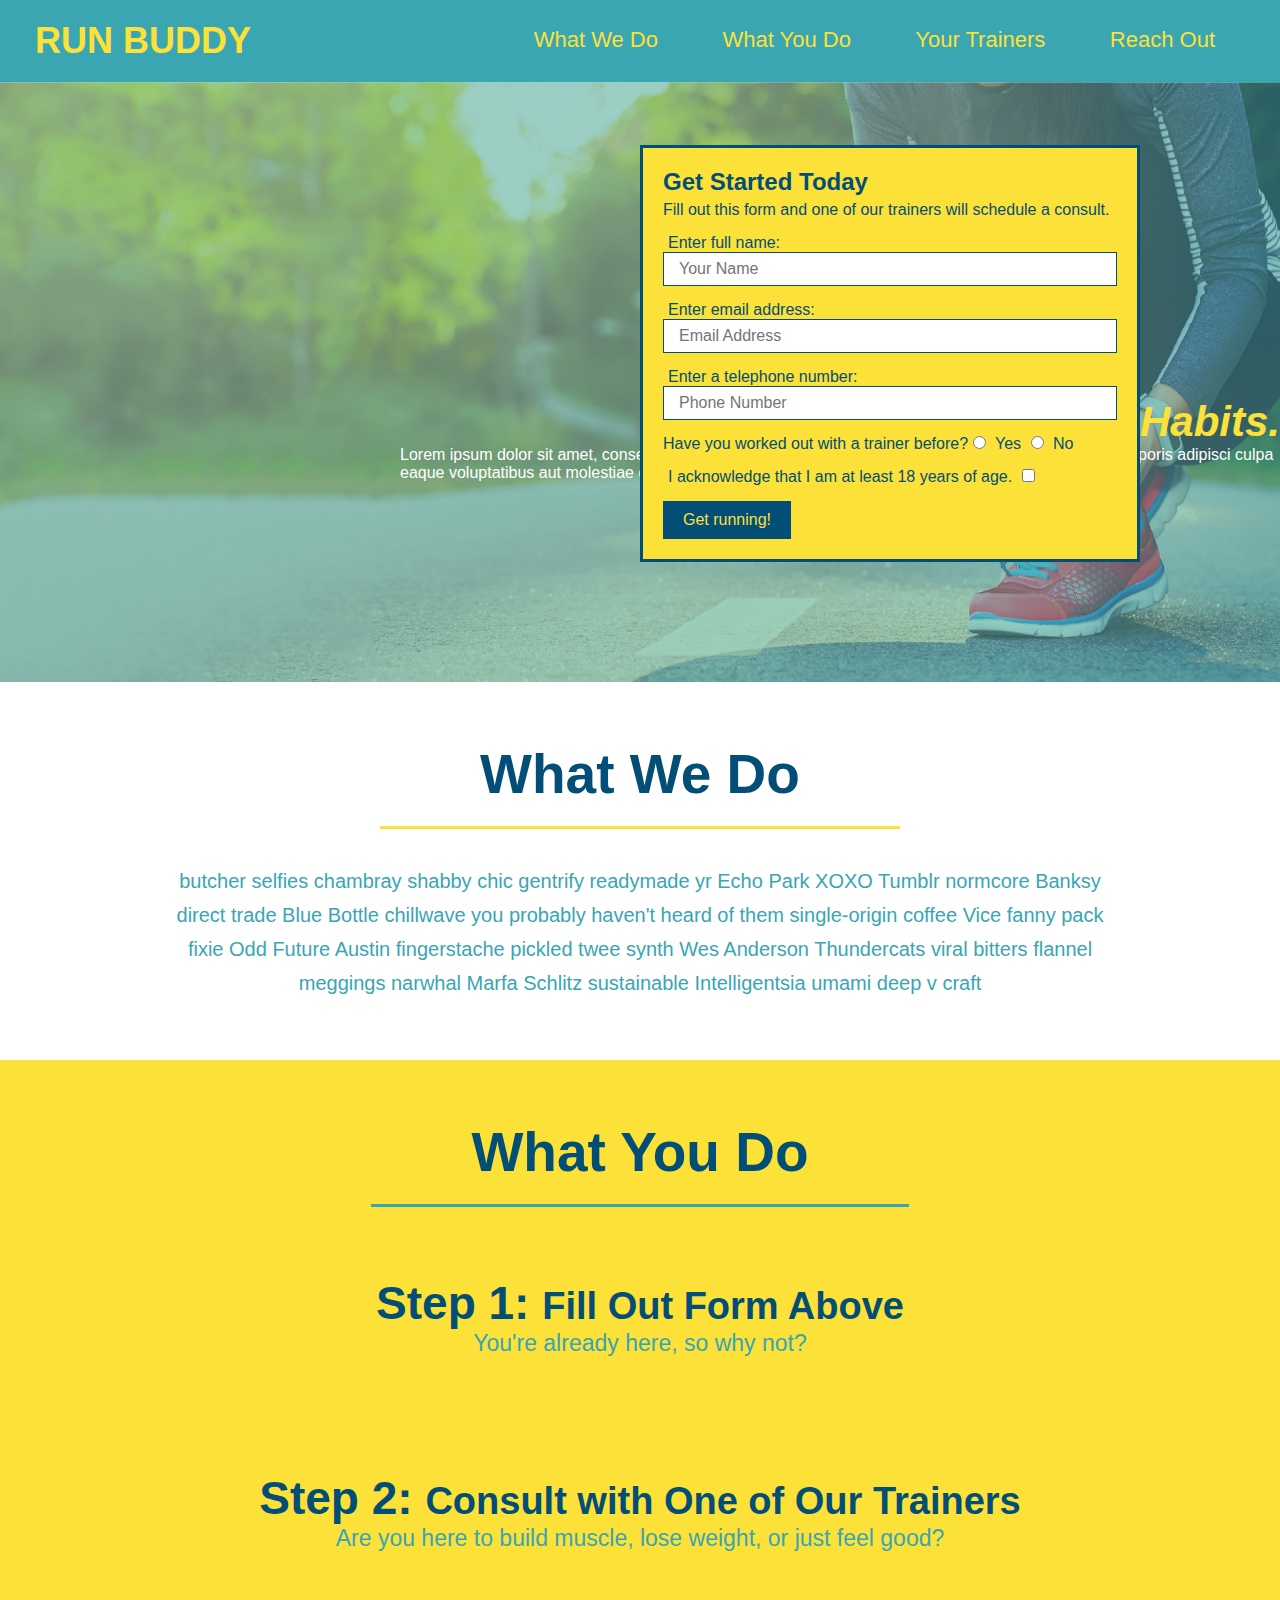
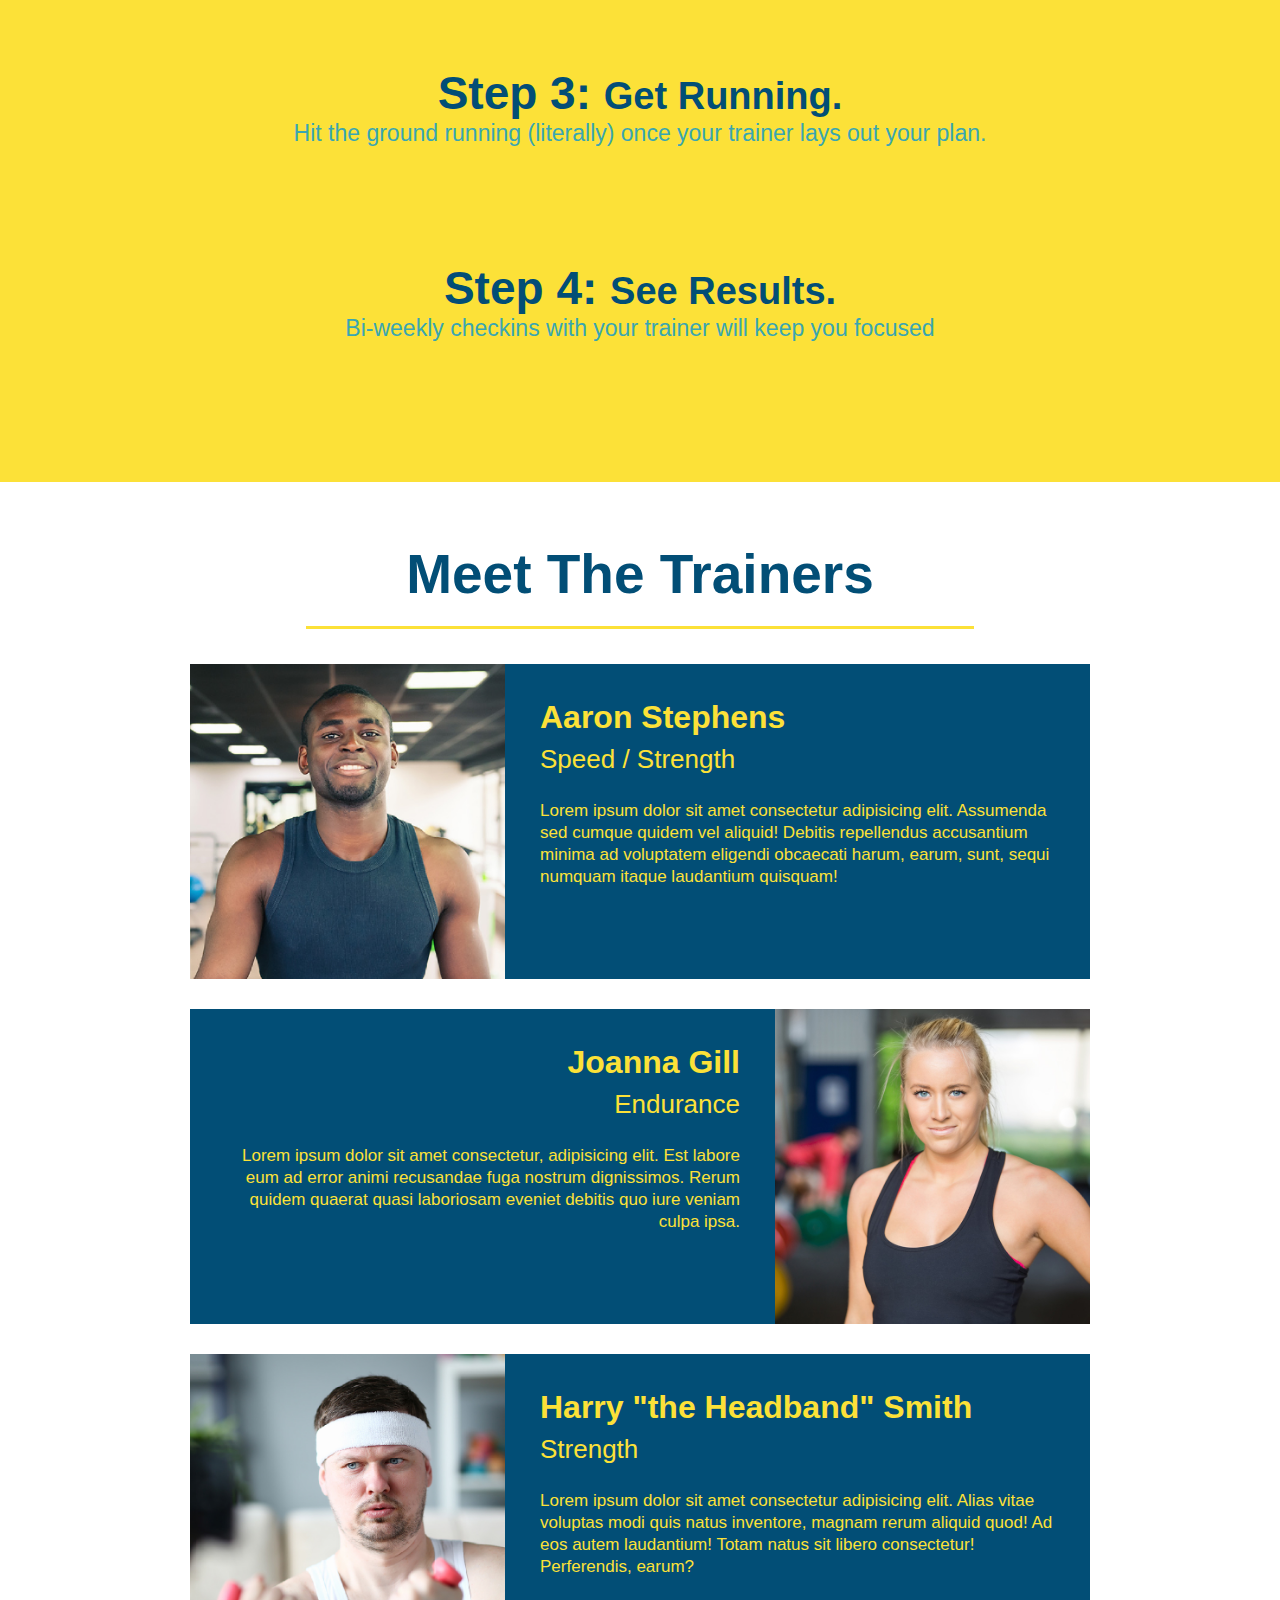
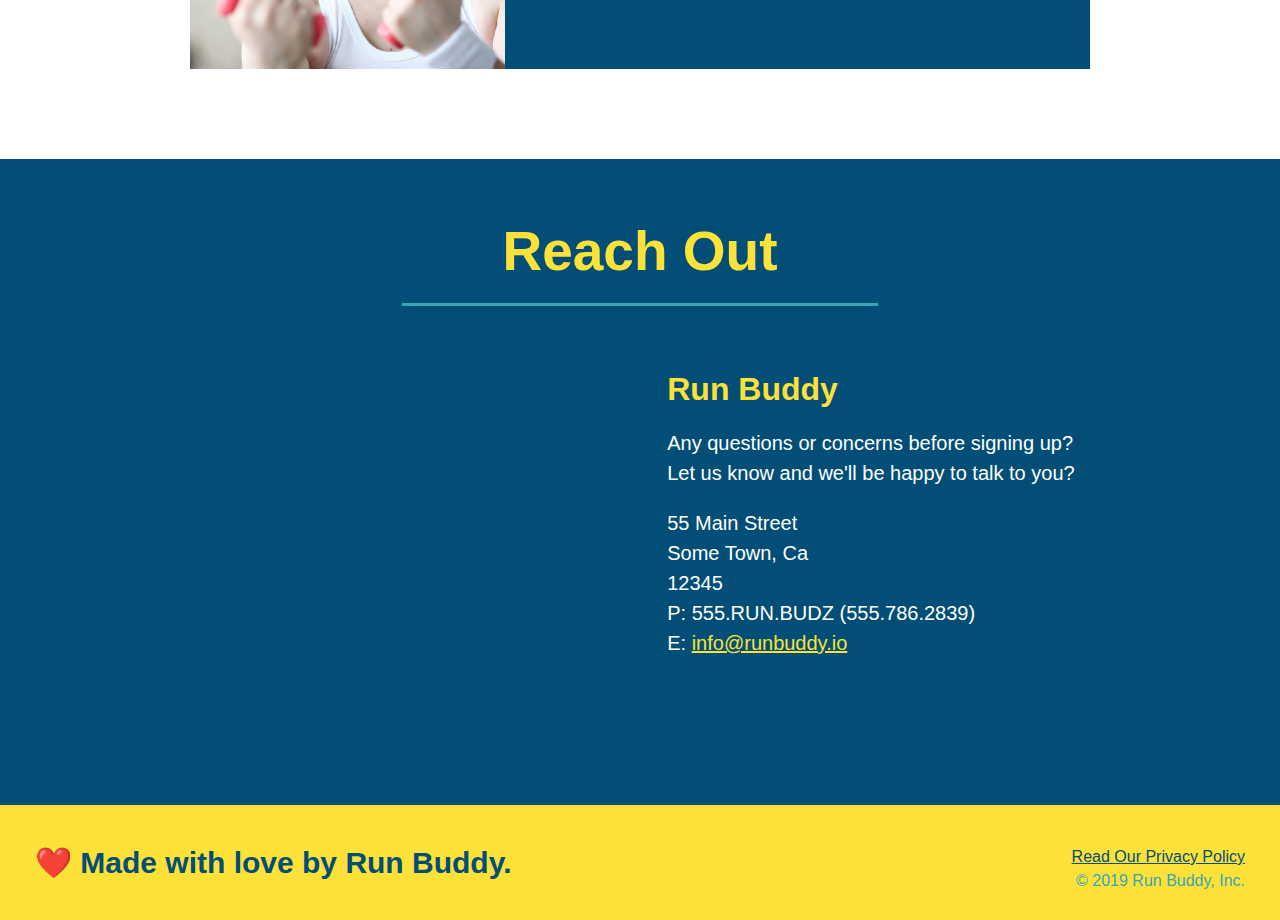
==== index.html @ 777eb590 "add content to hero, replace impage" ====
<!DOCTYPE html>
<html lang="en">
    <head>
        <meta charset="UTF-8" />
        <title>Run Buddy</title>
        <link rel="stylesheet" href="./assets/css/style.css" />
    </head>
    <body>
        <!-- -->
        <!-- navigation -->
        <header>
            <h1>
                <a href="/">
                    RUN BUDDY
                </a>
            </h1>
        

            <!-- Navigation menu? -->
            <nav>
                <!-- Unordered list element -->
                <ul>
                    <!--List item element -->
                    <li>
                        <!-- Anchor element -->
                        <a href="#what-we-do">What We Do</a>
                    </li>
                    <li>
                        <a href="#what-you-do">What You Do</a>
                    </li>
                    <li>
                        <a href="#your-trainers">Your Trainers</a>
                    </li>
                    <li>
                        <a href="#reach-out">Reach Out</a>
                    </li>
                </ul>
            </nav>
        </header>    
        
        <!-- jumbotron -->
        <section class="hero">
            <div class="hero-text">
                <h1>Start Building Habits.</h1>
                <p>Lorem ipsum dolor sit amet, consectetur adipisicing elit. 
                    Maiores ducimus eius atque repellat corrupti corporis adipisci culpa eaque 
                    voluptatibus aut molestiae quae reiciendis, eum tempore magni impedit eligendi dicta maxime?
                </p>
            </div>
            <div class="hero-form">
                <h3>Get Started Today</h3>
                <p>Fill out this form and one of our trainers will schedule a consult.</p>
            
                <!-- Sign up form -->
                <form>
                    <label for="name">Enter full name:</label>
                    <input type="text" placeholder="Your Name" name="name" id="name" class= "form-input">

                    <label for="email">Enter email address:</label>
                    <input type="email" placeholder="Email Address" name="email" id="email" class= "form-input">

                    <label for="phone">Enter a telephone number:</label>
                    <input type="tel" placeholder="Phone Number" name="phone" id="phone" class= "form-input">

                    <p>
                        Have you worked out with a trainer before?
                    
                        <input type="radio" name="trainer-confirm" id="trainer-yes">
                        <label for="trainer-yes">Yes</label>

                        <input type="radio" name="trainer-confirm" id="trainer-no">
                        <label for="trainer-no">No</label>

                    </p>

                
                    <p>
                        <label for="checkbox">
                            I acknowledge that I am at least 18 years of age.
                        </label>
                        <input type="checkbox" name="age-confirm" id="checkbox" />
                    
                    </p>
                
                    <button type="submit">
                        Get running!
                    </button>

                </form>
            </div>
        </section>

        <!-- What We do section -->
        <section id="what-we-do" class="intro">
            <h2 class="section-title primary-border">What We Do</h2>
            <p>
                butcher selfies chambray shabby chic gentrify readymade yr Echo Park XOXO Tumblr normcore Banksy direct trade Blue Bottle chillwave you probably haven't heard of them single-origin coffee Vice fanny pack fixie Odd Future Austin fingerstache pickled twee synth Wes Anderson Thundercats viral bitters flannel meggings narwhal Marfa Schlitz sustainable Intelligentsia umami deep v craft
            </p>
        </section>
        
        <!-- What You do section -->
        <section id="what-you-do" class="steps">
            <h2 class="section-title secondary-border">What You Do</h2>

            <div>
                <!--inserting the icon-->
                <img src="./assets/images/step-1.svg" alt="" />
                <h3>Step 1: <span>Fill Out Form Above</span></h3>
                <p>You're already here, so why not?</p>
            </div>

            <div>
                <!--inserting the icon-->
                <img src="./assets/images/step-2.svg" alt="" />
                <h3>Step 2: <span>Consult with One of Our Trainers</span></h3>
                <p>Are you here to build muscle, lose weight, or just feel good?</p>
            </div>

            <div>
                <img src="./assets/images/step-3.svg" alt="" />
                <h3>Step 3: <span>Get Running.</span></h3>
                <p>Hit the ground running (literally) once your trainer lays out your plan.</p>
            </div>

            <div>
                <img src="./assets/images/step-4.svg" alt="" />
                <h3>Step 4: <span>See Results.</span></h3>
                <p>Bi-weekly checkins with your trainer will keep you focused</p>
            </div>

        </section> 
        
        <!-- Meet the Trainers section -->
        <section id="your-trainers" class="trainers">
            <h2 class="section-title primary-border">
                Meet The Trainers 
            </h2>
            
            <!-- 1st trainer section-->
            <article class="trainer">
                <img src="./assets/images/trainer-1.jpg" alt="Aaron Stephens in his workout clothes, ready to pump iron" />
                <div class="trainer-bio text-left">
                    <h3>Aaron Stephens</h3>
                    <h4>Speed / Strength</h4>
                    <p>
                        Lorem ipsum dolor sit amet consectetur adipisicing elit. Assumenda sed cumque quidem vel aliquid! Debitis repellendus accusantium minima ad voluptatem eligendi obcaecati harum, earum, sunt, sequi numquam itaque laudantium quisquam!
                    </p>
                </div>
            </article>

            <!-- 2nd trainer section-->
            <article class="trainer">
                <div class="trainer-bio text-right">
                    <h3>Joanna Gill</h3>
                    <h4>Endurance</h4>
                    <p>
                        Lorem ipsum dolor sit amet consectetur, adipisicing elit. Est labore eum ad error animi recusandae fuga nostrum dignissimos. Rerum quidem quaerat quasi laboriosam eveniet debitis quo iure veniam culpa ipsa.
                    </p>
                </div>
                <img src="./assets/images/trainer-2.jpg" alt="Joanna Gill cooling off after a workout" />
            </article>

            <!--3rd trainer section-->
            <article class="trainer">
                <img src="./assets/images/trainer-3.jpg" alt="Harry Smith wearing a headband and lifting comically small pink weights" />
                <div class="trainer-bio text-left">
                    <h3>Harry "the Headband" Smith</h3>
                    <h4>Strength</h4>
                    <p>
                        Lorem ipsum dolor sit amet consectetur adipisicing elit. Alias vitae voluptas modi quis natus inventore, magnam rerum aliquid quod! Ad eos autem laudantium! Totam natus sit libero consectetur! Perferendis, earum?
                    </p>
                </div>
            </article>
        </section> 
        
        <!-- Reach out section -->
        <section id="reach-out" class="contact">
            <h2 class="section-title secondary-border">Reach Out</h2>
            <div class="contact-info">
                <iframe src="https://www.google.com/maps/embed?pb=!1m18!1m12!1m3!1d3231.707920602066!2d-79.05121030077198!3d35.9051685424388!2m3!1f0!2f0!3f0!3m2!1i1024!2i768!4f13.1!3m3!1m2!1s0x89acc2d2cb17aaeb%3A0xb33bf0976497e0e0!2sUniversity%20of%20North%20Carolina%20at%20Chapel%20Hill!5e0!3m2!1sen!2sus!4v1633544184344!5m2!1sen!2sus" 
                style="border:0;" 
                allowfullscreen="" 
                loading="lazy">
                </iframe>
                <div>
                    <h3>Run Buddy</h3>
                    <p>
                        Any questions or concerns before signing up?
                        <br />
                        Let us know and we'll be happy to talk to you?
                    </p>
                    <address>
                        55 Main Street <br />
                        Some Town, Ca <br />
                        12345<br />
                        P: 555.RUN.BUDZ (555.786.2839)<br />
                        E: <a href="mailto:info@runbuddy.io">info@runbuddy.io</a>
                    </address>
                </div>
            </div>
        </section>

        <!-- footer -->
        <footer>
            <h2>❤️ Made with love by Run Buddy.</h2>
            <div>
                <a href="./privacy-policy.html">Read Our Privacy Policy</a><br />
                &copy; 2019 Run Buddy, Inc.
            </div>
        </footer>
    </body>
</html>
---- assets/css/style.css ----
* {
    margin: 0;
    padding: 0;
    box-sizing: border-box;
}

body {
    font-family: Helvetica, Arial, sans-serif;
    color: #39a6b2;
}


header {
    padding: 20px 35px;
    background-color: #39a6b2;
}

header h1 {
    font-weight: bold;
    font-size: 36px;
    color: #fce138;
    margin: 0;
    display: inline;
}

header a {
    text-decoration: none;
    color: #fce138;
}

header nav {
    float: right;
    margin: 7px 0;
}

header nav ul li {
    display: inline;
}

header nav ul li a {
    margin: 0 30px;
    font-weight: lighter;
    font-size: 22px;
}

footer {
    background: #fce138;
    width: 100%;
    padding: 40px 35px;
}

footer h2 {
    display:inline;
    color: #024e76;
    font-size: 30px;
    margin: 0;
}

footer div {
    float: right;
    line-height: 1.5;
    text-align: right;
}

footer a { 
    color: #024e76;
}

section {
    padding: 60px;
}

.hero {
    height: 600px;
    background-image: url("../images/hero-bg.jpg");
    background-size: cover;
    background-position: center;
    position: relative;
}

.hero-text {
    display: block;
    position: absolute;
    bottom: 200px;
    left: 400px;
    color: white;
}
.hero-text h1 {
    color:#fce138;
    text-align: right;
    font-size: 42px;
    font-style: italic;
}

.hero-form {
    background-color: #fce138;
    color:#024e76;
    padding: 20px;
    width: 500px;
    border-style: solid;
    border-width: 3px;
    border-color: #024e76;
    position: absolute;
    bottom: 120px;
    right: 140px;
}

.hero-form h3 {
    font-size: 24px;
    margin: 0;     
}

.hero-form p {
    margin: 5px 0 15px 0;
}

.form-input {
    border: 1px solid #024e76;
    display: block;
    padding: 7px 15px;
    font-size: 16px;
    color:#024e76;
    width: 100%;
    margin-bottom: 15px;
}

.hero-form label {
    margin: 0 5px;
}

.hero-form button {
    color:#fce138;
    background-color: #024e76;
    border: none;
    padding: 10px 20px;
    font-size: 16px;
}

.intro {
    text-align: center;
}

.intro p { 
    line-height: 1.7;
    color: #39a6b2;
    width: 80%;
    font-size: 20px;
    margin: 0 auto;
}

.steps {
    text-align: center;
    background: #fce138;
}

.steps div{
    margin-bottom: 80px;
}

.steps img {
    width: 15%;
    margin: 10px 0;
}

.steps h3 {
    color: #024e76;
    font-size: 46px;
    margin-top: 10px;
}

.steps span{
    font-size: 38px;
}

.steps p {
    color: #39a6b2;
    font-size: 23px;
}

.section-title {
    font-size: 55px;
    color: #024e76;
    margin-bottom: 35px;
    padding: 0 100px 20px 100px;
    border-bottom: 3px solid;
    display: inline-block;
}

.primary-border {
    border-color: #fce138;
}

.secondary-border {
    border-color: #39a6b2;
}

.trainers {
    text-align: center;
}

.trainer {
    width: 900px;
    margin: 0 auto 30px auto;
    background: #024e76;
    color: #fce138;
    overflow: auto;
}

.trainer img {
    width: 35%;
    float: left;
}

.trainer-bio {
    padding: 35px;
    float:left;
    width: 65%;
}

.text-left {
    text-align: left;
}

.text-right {
    text-align: right;
}

.trainer-bio h3 {
    font-size: 32px;
    margin-bottom: 8px;
}

.trainer-bio h4 {
    font-weight: lighter;
    font-size: 26px;
    margin-bottom: 25px;
}

.trainer-bio p {
    font-size: 17px;
    line-height: 1.3;
}

.contact {
    background: #024e76;
    text-align: center;
}

.contact h2 {
    color:#fce138;
}

.contact-info iframe {
    width: 400px;
    height: 400px;
}

.contact-info div {
    text-align: left;
    margin: 30px 0 0 60px;
    width: 410px;
    display: inline-block;
    vertical-align: top;
    color: white;
}

.contact-info h3 {
    color:#fce138;
    font-size: 32px;
}

.contact-info p, .contact-info address{
    line-height: 1.5;
    margin: 20px 0;
    font-size: 20px;
    font-style: normal;
}

.contact-info a {
    color: #fce138;
}
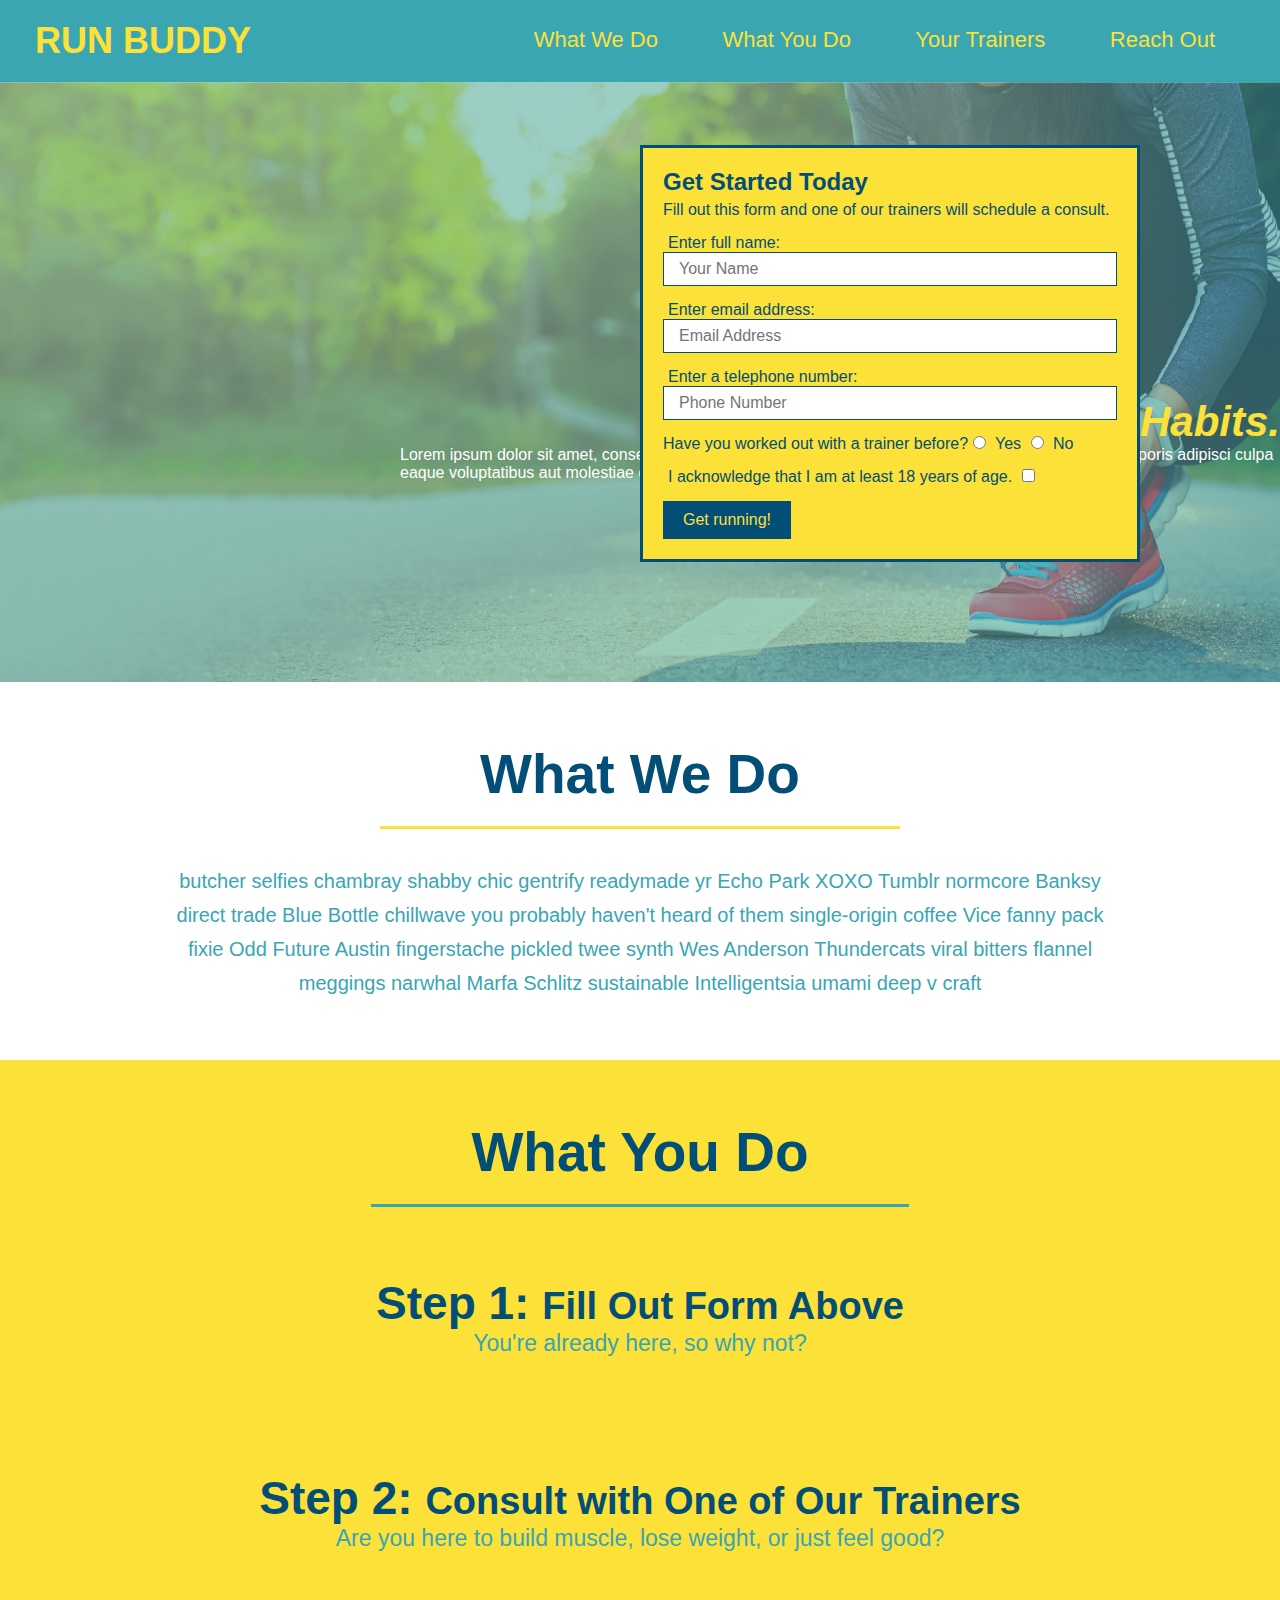
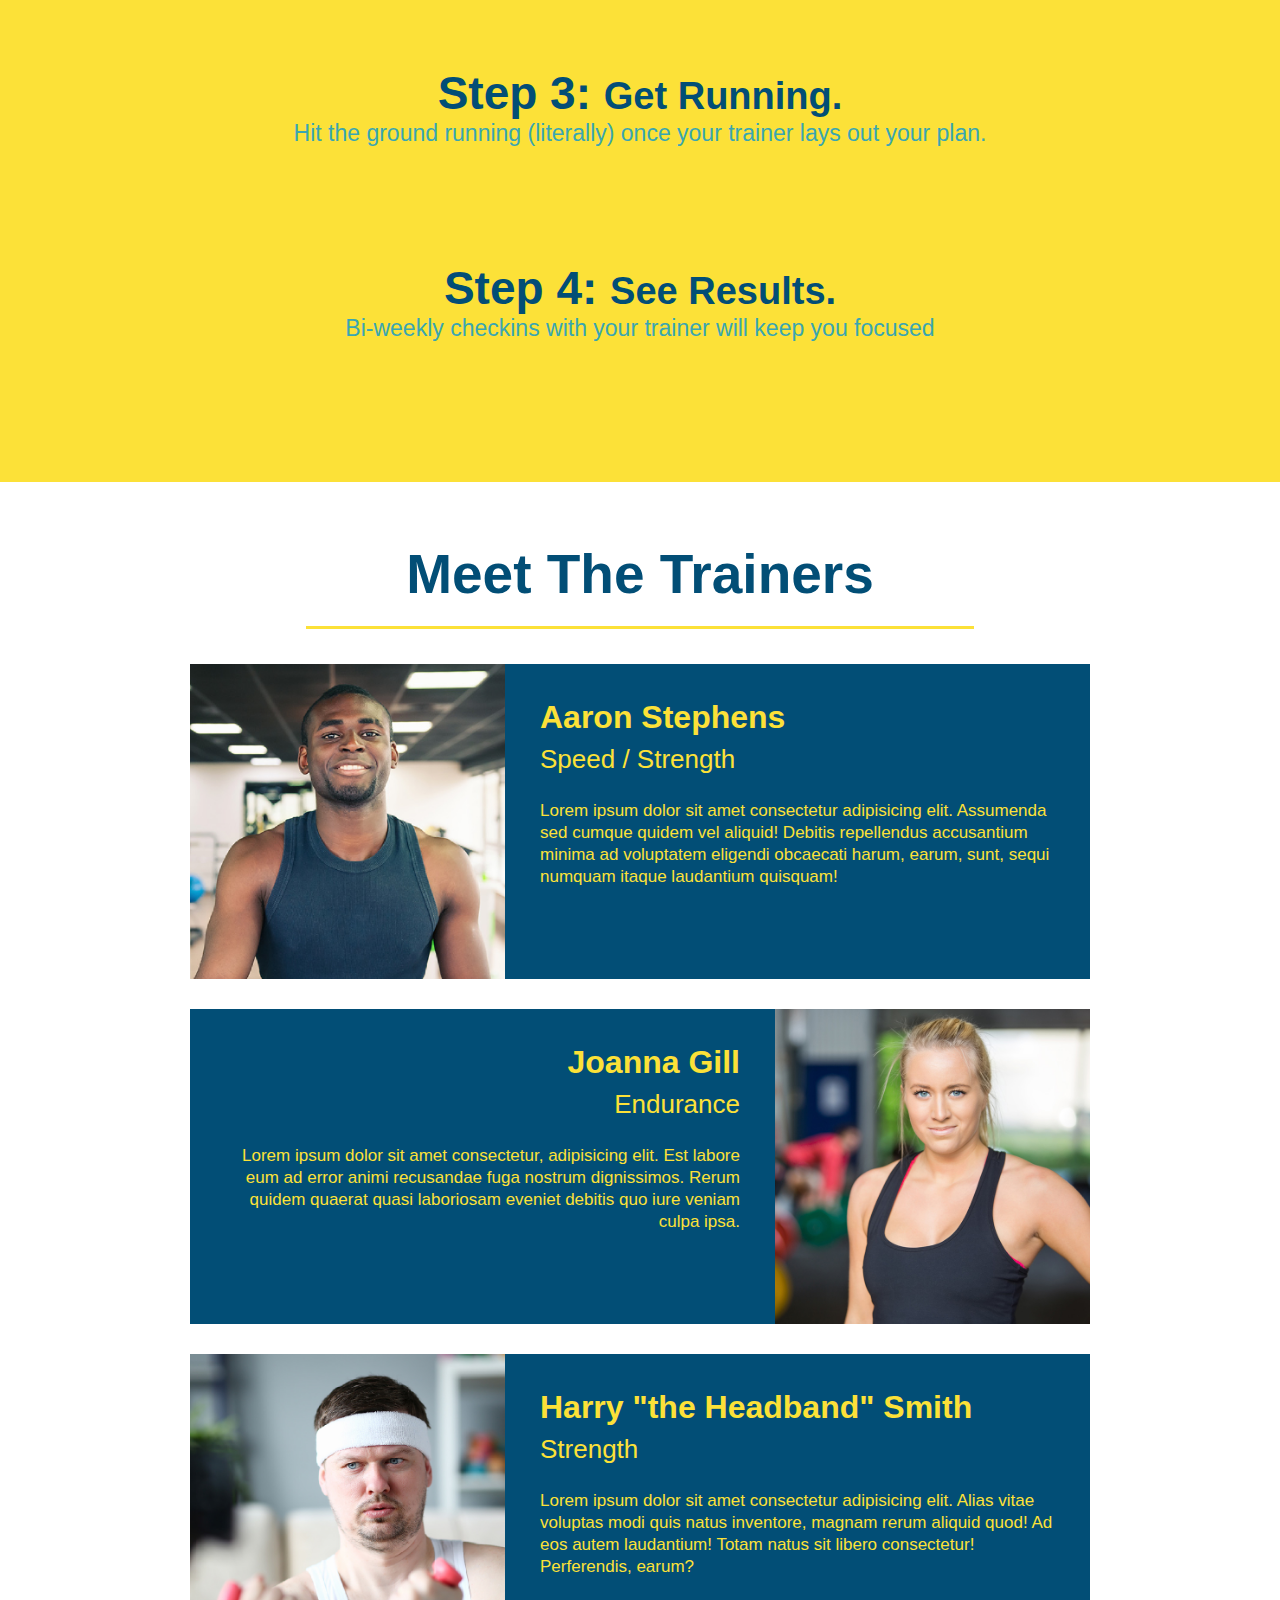
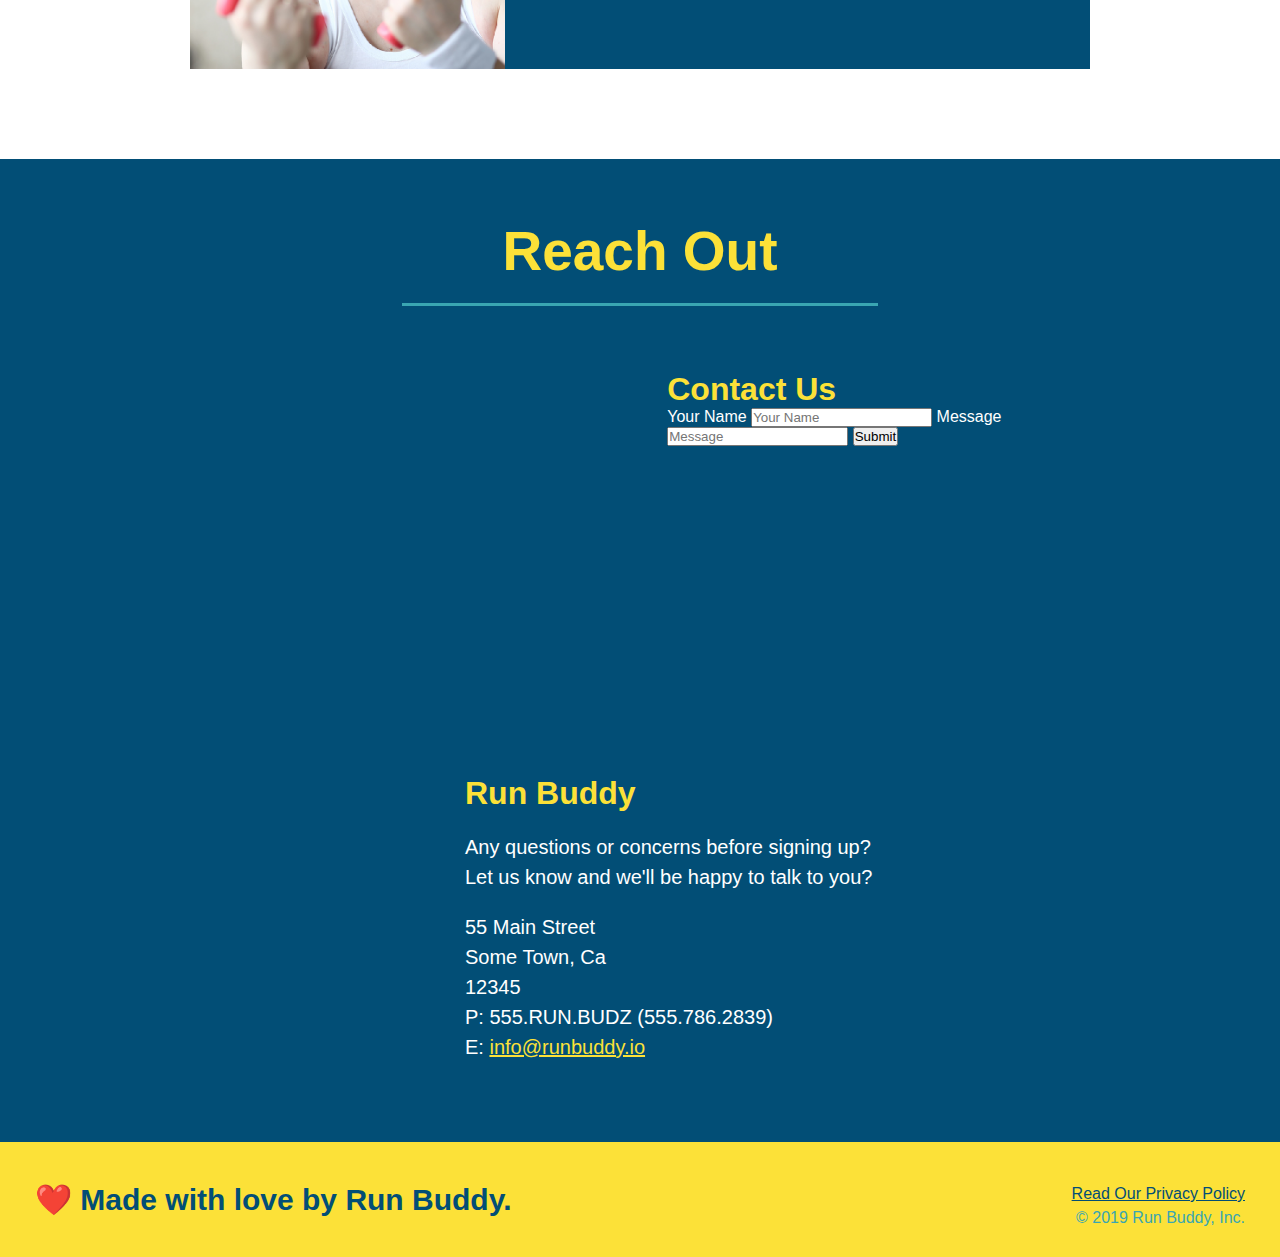
==== commit a0404fb9: "add contact form" ====
--- a/index.html
+++ b/index.html
@@ -182,6 +182,22 @@
                 allowfullscreen="" 
                 loading="lazy">
                 </iframe>
+
+                <div class="contact-form">
+                    <h3>Contact Us</h3>
+                    <form>
+                        
+                        <label for="contact-name">Your Name</label>
+                        <input type="text" id="contact-name" placeholder="Your Name" />
+
+                        <label for="contact-message">Message</label>
+                        <input type="text" id="contact-message" placeholder="Message" />
+
+                        <button type="submit">Submit</button>
+
+                    </form>
+                </div>
+                
                 <div>
                     <h3>Run Buddy</h3>
                     <p>
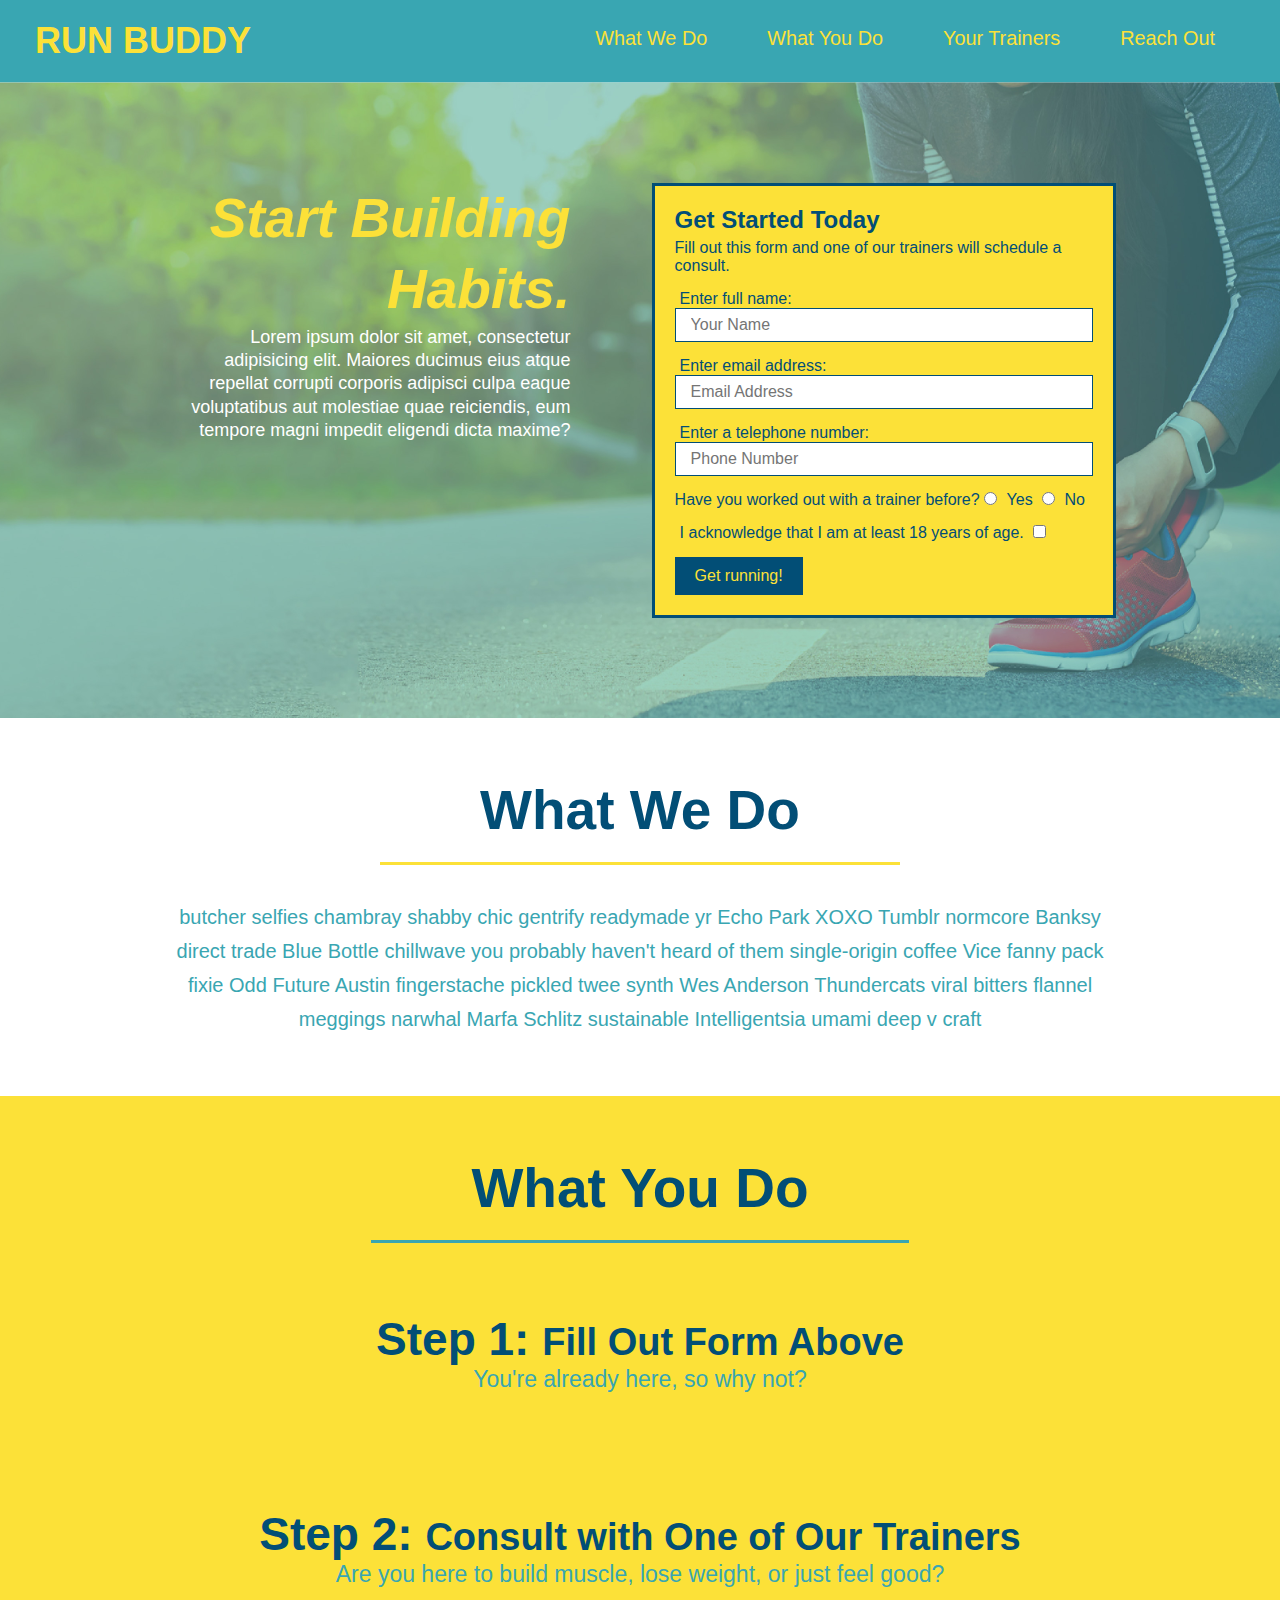
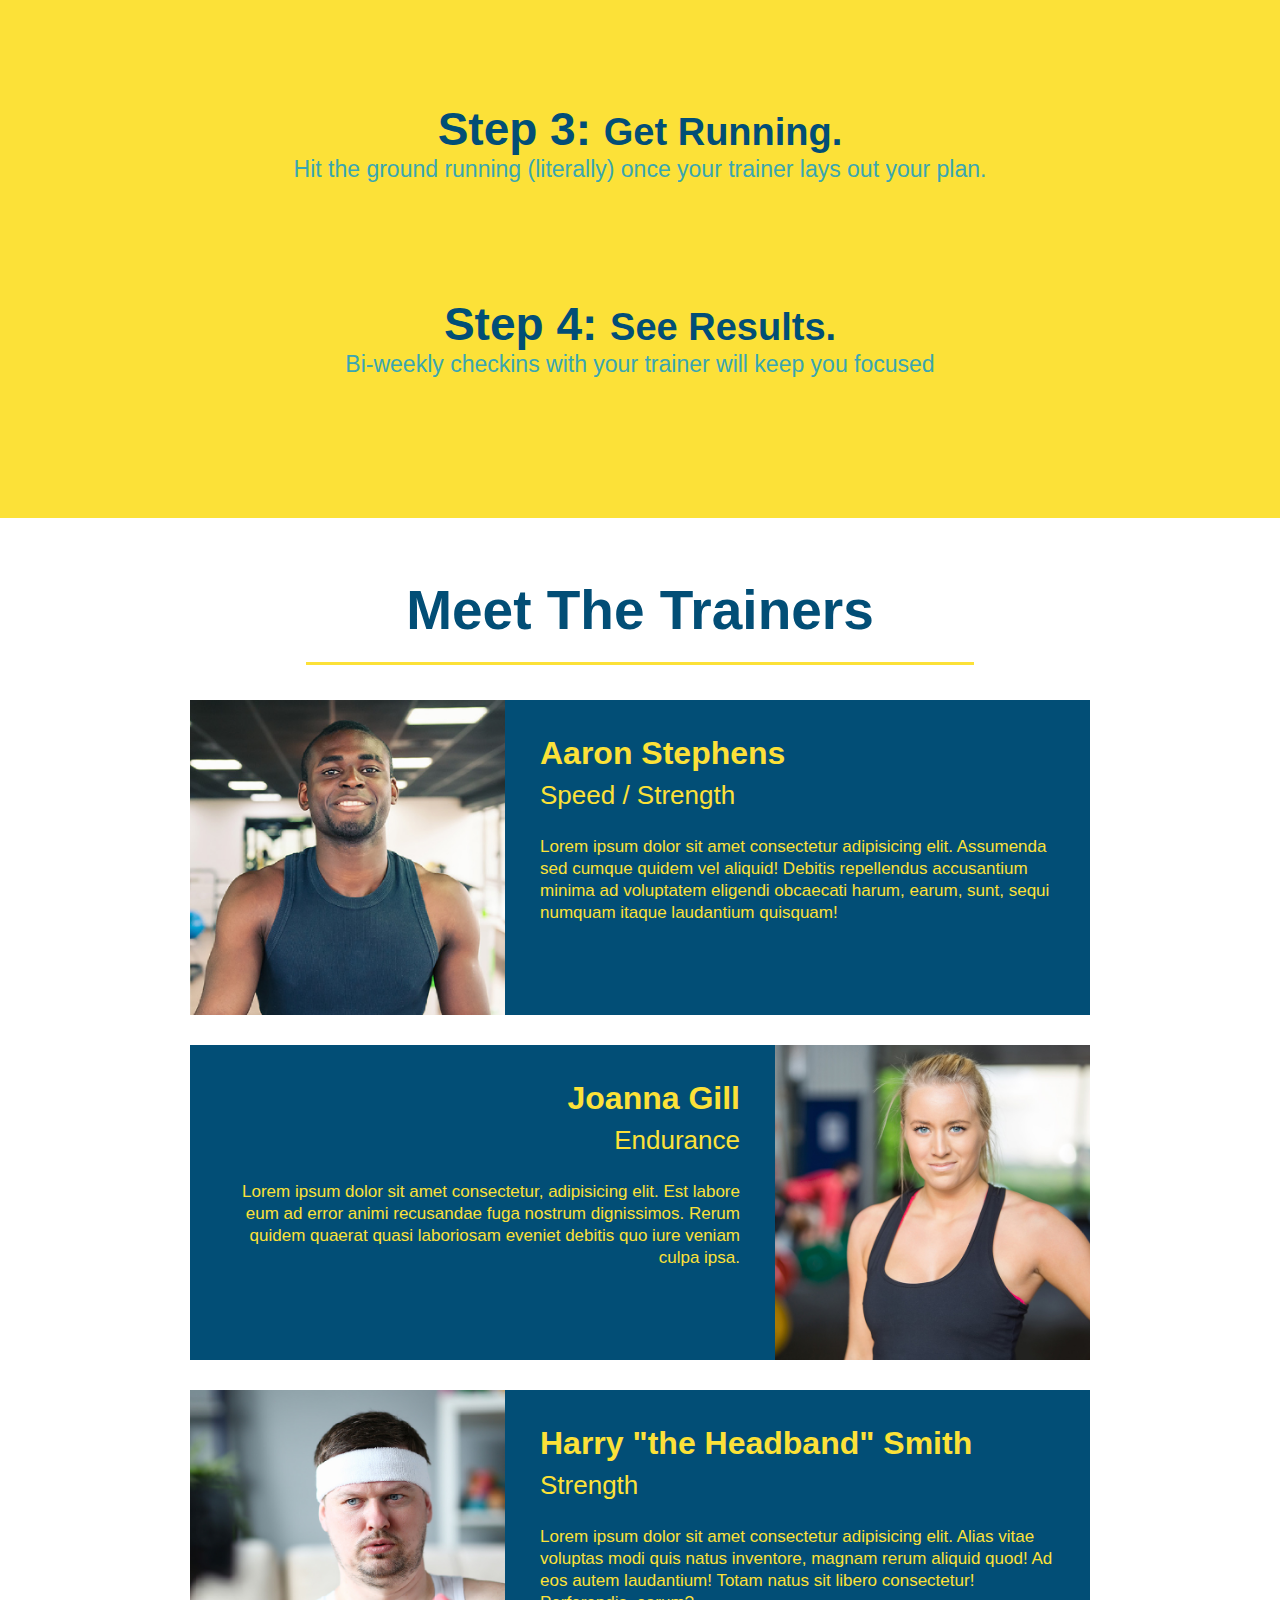
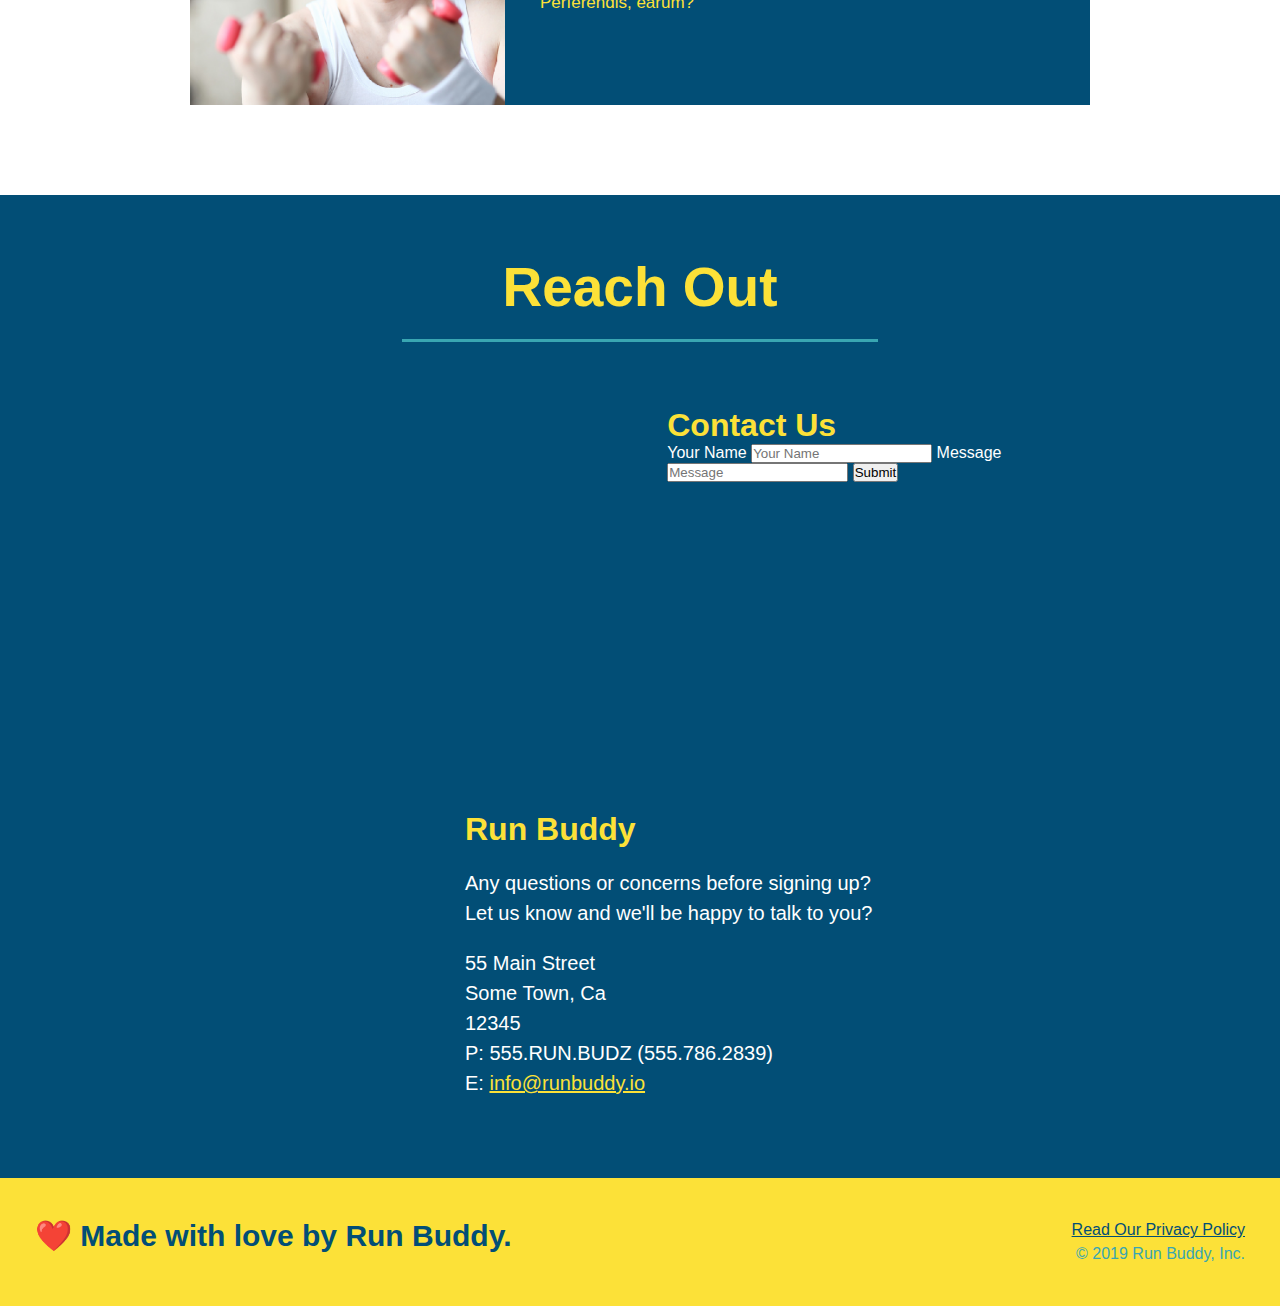
==== commit db53ce75: "add flexbox to the hero" ====
--- a/index.html
+++ b/index.html
@@ -40,13 +40,14 @@
         
         <!-- jumbotron -->
         <section class="hero">
-            <div class="hero-text">
-                <h1>Start Building Habits.</h1>
+            <div class="hero-cta">
+                <h2>Start Building Habits.</h2>
                 <p>Lorem ipsum dolor sit amet, consectetur adipisicing elit. 
                     Maiores ducimus eius atque repellat corrupti corporis adipisci culpa eaque 
                     voluptatibus aut molestiae quae reiciendis, eum tempore magni impedit eligendi dicta maxime?
                 </p>
             </div>
+
             <div class="hero-form">
                 <h3>Get Started Today</h3>
                 <p>Fill out this form and one of our trainers will schedule a consult.</p>
--- a/assets/css/style.css
+++ b/assets/css/style.css
@@ -11,8 +11,11 @@
 
 
 header {
+    display: flex;
     padding: 20px 35px;
     background-color: #39a6b2;
+    justify-content: space-between;
+    flex-wrap: wrap;
 }
 
 header h1 {
@@ -20,7 +23,6 @@
     font-size: 36px;
     color: #fce138;
     margin: 0;
-    display: inline;
 }
 
 header a {
@@ -29,35 +31,39 @@
 }
 
 header nav {
-    float: right;
     margin: 7px 0;
 }
 
-header nav ul li {
-    display: inline;
+header nav ul {
+    display: flex;
+    flex-wrap: wrap;
+    justify-content: space-between;
+    align-items: center;
+    list-style: none;
 }
 
 header nav ul li a {
     margin: 0 30px;
     font-weight: lighter;
-    font-size: 22px;
+    font-size: 1.55vw;
 }
 
 footer {
+    display: flex;
+    justify-content: space-between;
+    flex-wrap: wrap;
     background: #fce138;
     width: 100%;
     padding: 40px 35px;
 }
 
 footer h2 {
-    display:inline;
     color: #024e76;
     font-size: 30px;
     margin: 0;
 }
 
 footer div {
-    float: right;
     line-height: 1.5;
     text-align: right;
 }
@@ -71,38 +77,38 @@
 }
 
 .hero {
-    height: 600px;
     background-image: url("../images/hero-bg.jpg");
     background-size: cover;
     background-position: center;
-    position: relative;
-}
-
-.hero-text {
-    display: block;
-    position: absolute;
-    bottom: 200px;
-    left: 400px;
-    color: white;
-}
-.hero-text h1 {
-    color:#fce138;
+    display: flex;
+    justify-content: center;
+    flex-wrap: wrap;
+}
+
+.hero-cta {
+    width: 35%;
     text-align: right;
-    font-size: 42px;
+    margin: 3.5%;
+    color: #fff;
+    font-size: 18px;
+    line-height: 1.3;
+}
+
+.hero-cta h2 {
     font-style: italic;
+    font-size: 55px;
+    color: #fce138;
 }
 
 .hero-form {
     background-color: #fce138;
     color:#024e76;
     padding: 20px;
-    width: 500px;
     border-style: solid;
     border-width: 3px;
     border-color: #024e76;
-    position: absolute;
-    bottom: 120px;
-    right: 140px;
+    width: 40%;
+    margin: 3.5%;
 }
 
 .hero-form h3 {
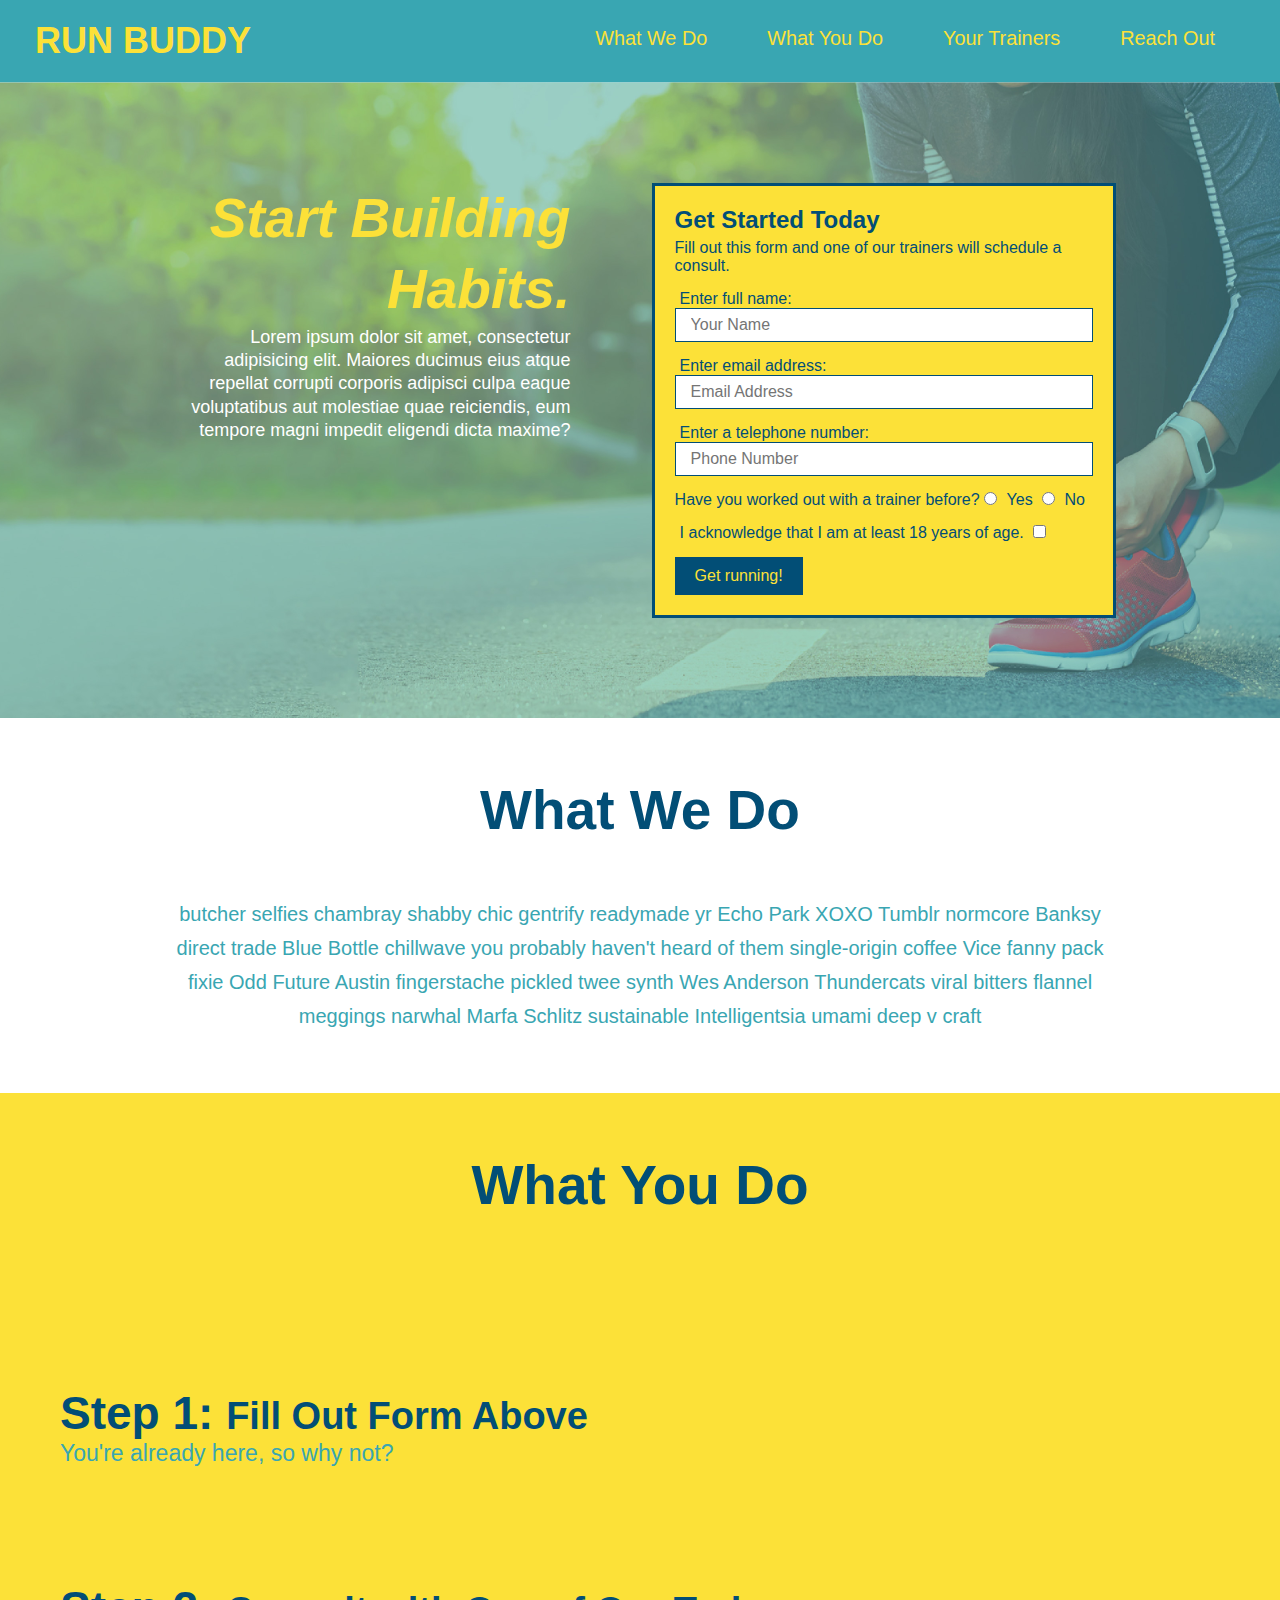
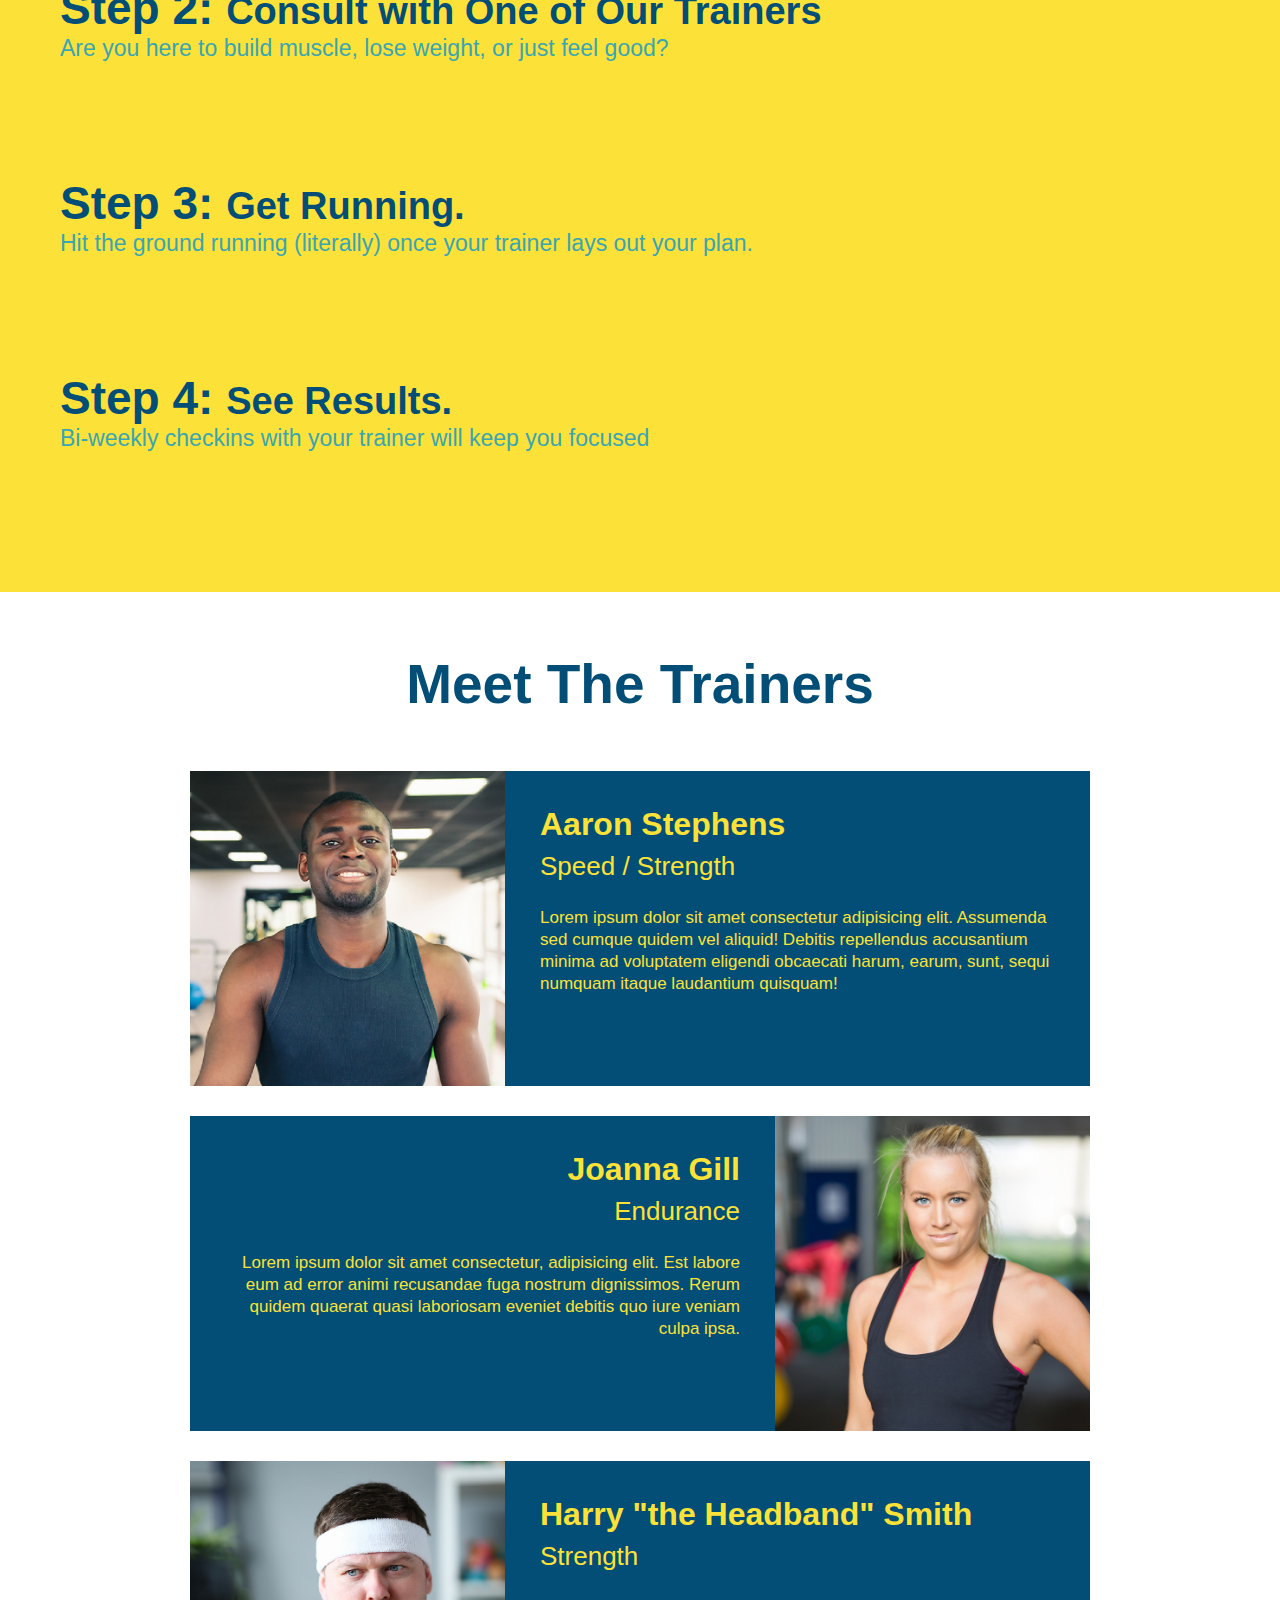
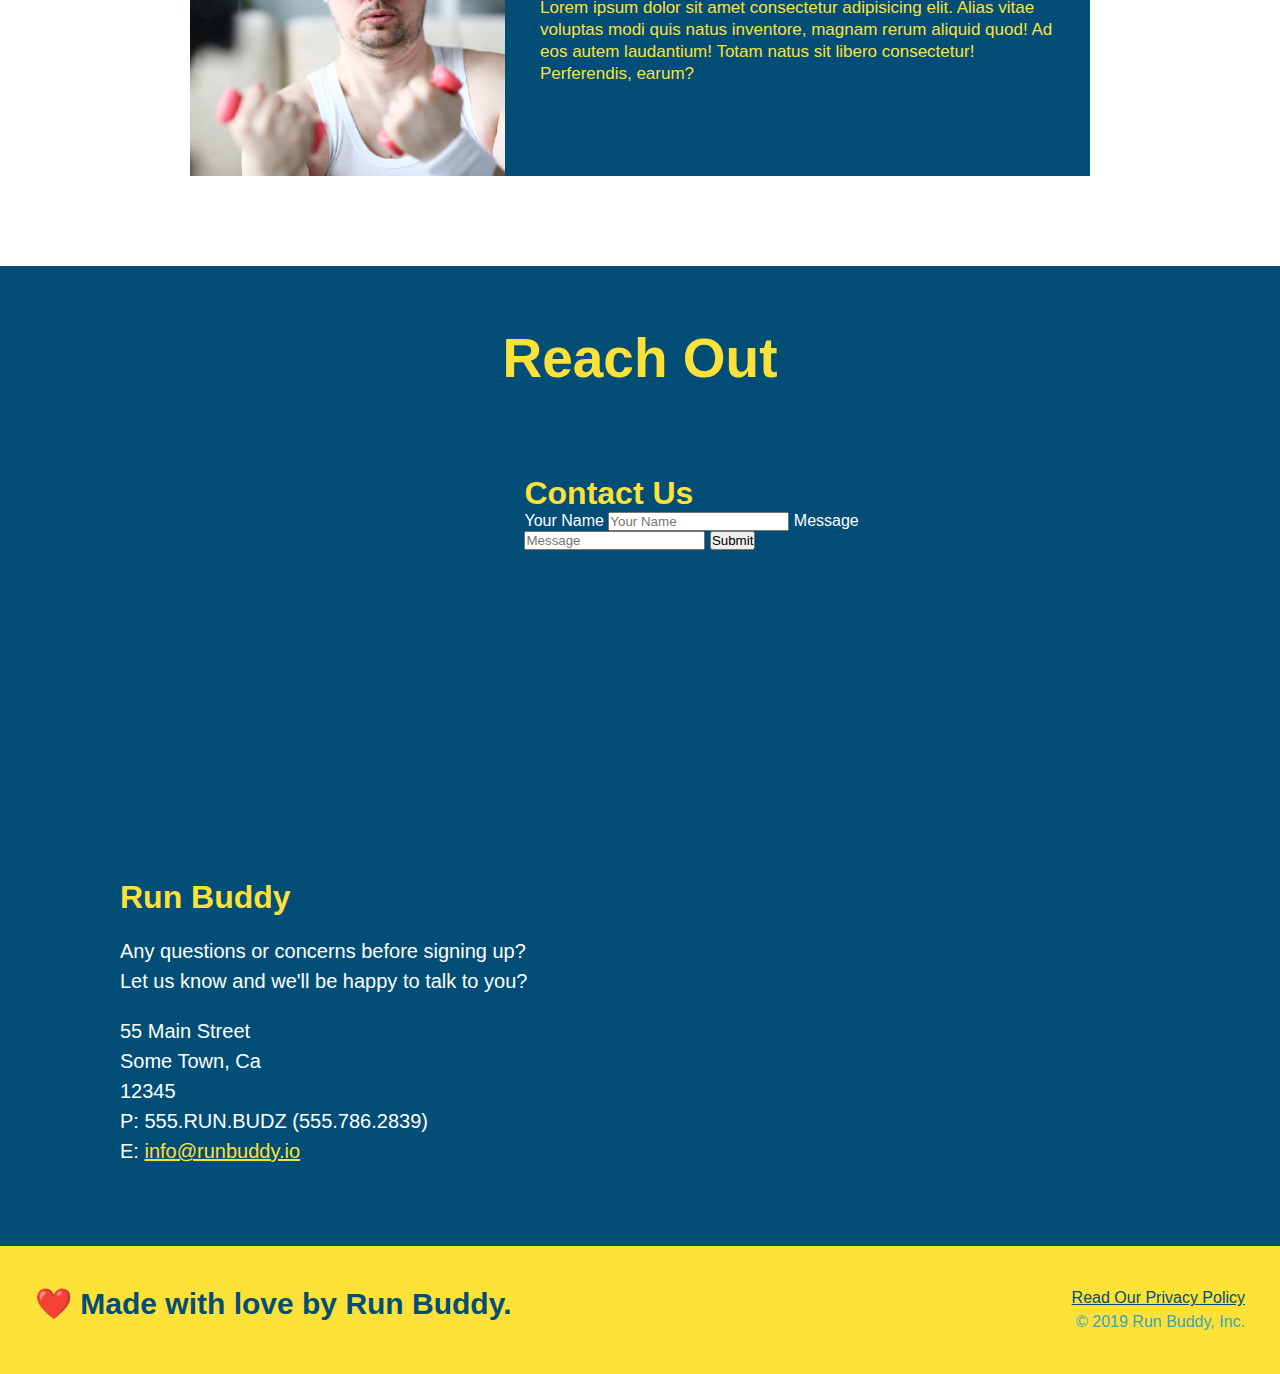
==== commit b823a9c3: "added flexrow to what you do section" ====
--- a/index.html
+++ b/index.html
@@ -15,7 +15,6 @@
                 </a>
             </h1>
         
-
             <!-- Navigation menu? -->
             <nav>
                 <!-- Unordered list element -->
@@ -93,15 +92,25 @@
 
         <!-- What We do section -->
         <section id="what-we-do" class="intro">
-            <h2 class="section-title primary-border">What We Do</h2>
-            <p>
-                butcher selfies chambray shabby chic gentrify readymade yr Echo Park XOXO Tumblr normcore Banksy direct trade Blue Bottle chillwave you probably haven't heard of them single-origin coffee Vice fanny pack fixie Odd Future Austin fingerstache pickled twee synth Wes Anderson Thundercats viral bitters flannel meggings narwhal Marfa Schlitz sustainable Intelligentsia umami deep v craft
-            </p>
+            <div class="flex-row">
+                <h2 class="section-title primary-border">
+                    What We Do
+                </h2>
+            </div>
+            <div class="flex-row">   
+                <p>
+                    butcher selfies chambray shabby chic gentrify readymade yr Echo Park XOXO Tumblr normcore Banksy direct trade Blue Bottle chillwave you probably haven't heard of them single-origin coffee Vice fanny pack fixie Odd Future Austin fingerstache pickled twee synth Wes Anderson Thundercats viral bitters flannel meggings narwhal Marfa Schlitz sustainable Intelligentsia umami deep v craft
+                </p>
+            </div> 
         </section>
         
         <!-- What You do section -->
         <section id="what-you-do" class="steps">
-            <h2 class="section-title secondary-border">What You Do</h2>
+            <div class="flex-row">
+                <h2 class="section-title secondary-border">
+                    What You Do
+                </h2>
+            </div>
 
             <div>
                 <!--inserting the icon-->
@@ -133,10 +142,11 @@
         
         <!-- Meet the Trainers section -->
         <section id="your-trainers" class="trainers">
-            <h2 class="section-title primary-border">
-                Meet The Trainers 
-            </h2>
-            
+            <div class="flex-row">
+                <h2 class="section-title primary-border">
+                    Meet The Trainers 
+                </h2>
+            </div>
             <!-- 1st trainer section-->
             <article class="trainer">
                 <img src="./assets/images/trainer-1.jpg" alt="Aaron Stephens in his workout clothes, ready to pump iron" />
@@ -176,7 +186,11 @@
         
         <!-- Reach out section -->
         <section id="reach-out" class="contact">
-            <h2 class="section-title secondary-border">Reach Out</h2>
+            <div class="flex-row">
+                <h2 class="section-title secondary-border">
+                    Reach Out
+                </h2>
+            </div>
             <div class="contact-info">
                 <iframe src="https://www.google.com/maps/embed?pb=!1m18!1m12!1m3!1d3231.707920602066!2d-79.05121030077198!3d35.9051685424388!2m3!1f0!2f0!3f0!3m2!1i1024!2i768!4f13.1!3m3!1m2!1s0x89acc2d2cb17aaeb%3A0xb33bf0976497e0e0!2sUniversity%20of%20North%20Carolina%20at%20Chapel%20Hill!5e0!3m2!1sen!2sus!4v1633544184344!5m2!1sen!2sus" 
                 style="border:0;" 
--- a/assets/css/style.css
+++ b/assets/css/style.css
@@ -142,20 +142,16 @@
     font-size: 16px;
 }
 
-.intro {
-    text-align: center;
-}
-
 .intro p { 
     line-height: 1.7;
     color: #39a6b2;
     width: 80%;
     font-size: 20px;
     margin: 0 auto;
+    text-align: center;
 }
 
 .steps {
-    text-align: center;
     background: #fce138;
 }
 
@@ -187,9 +183,10 @@
     font-size: 55px;
     color: #024e76;
     margin-bottom: 35px;
-    padding: 0 100px 20px 100px;
-    border-bottom: 3px solid;
-    display: inline-block;
+    padding-bottom: 20px;
+    text-align: center;
+    margin: 0 auto 35px auto;
+    width: 50%;
 }
 
 .primary-border {
@@ -201,7 +198,6 @@
 }
 
 .trainers {
-    text-align: center;
 }
 
 .trainer {
@@ -249,7 +245,6 @@
 
 .contact {
     background: #024e76;
-    text-align: center;
 }
 
 .contact h2 {
@@ -284,4 +279,8 @@
 
 .contact-info a {
     color: #fce138;
+}
+
+.flex-row {
+    display: flex;
 }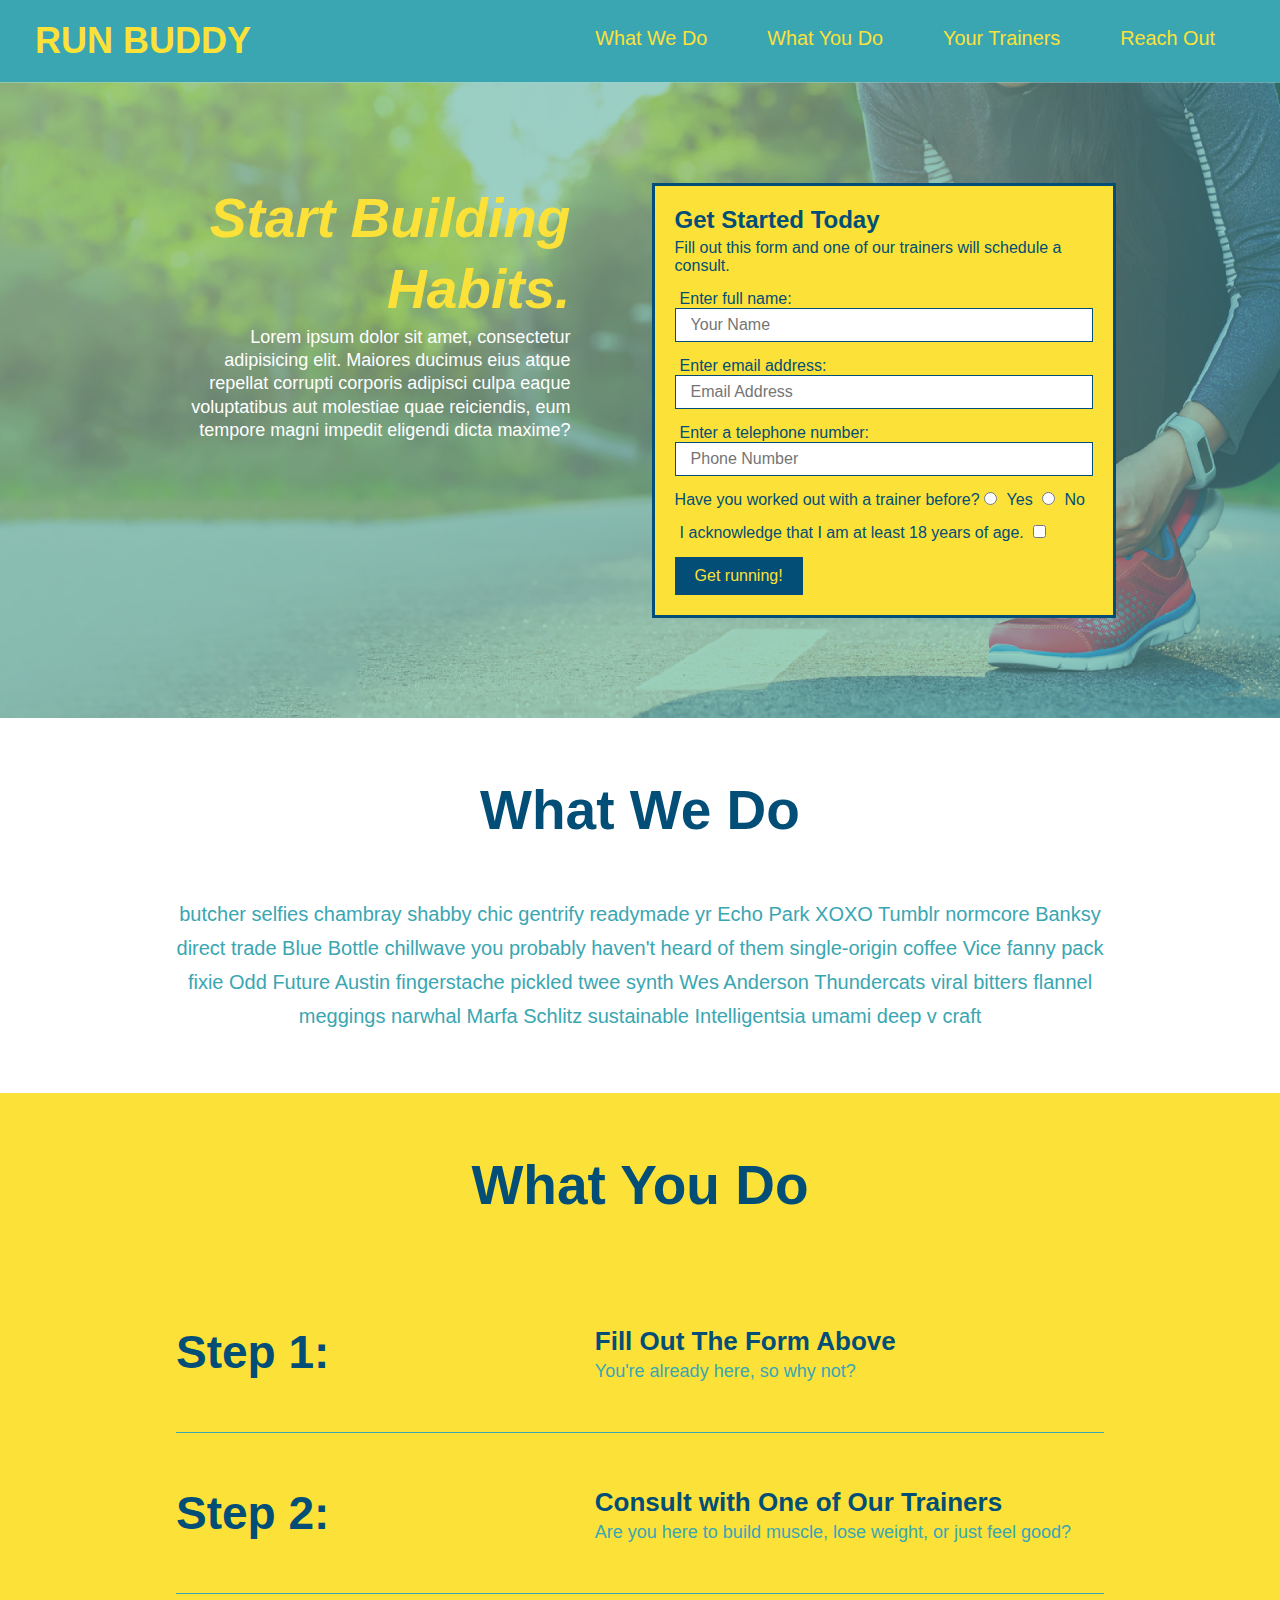
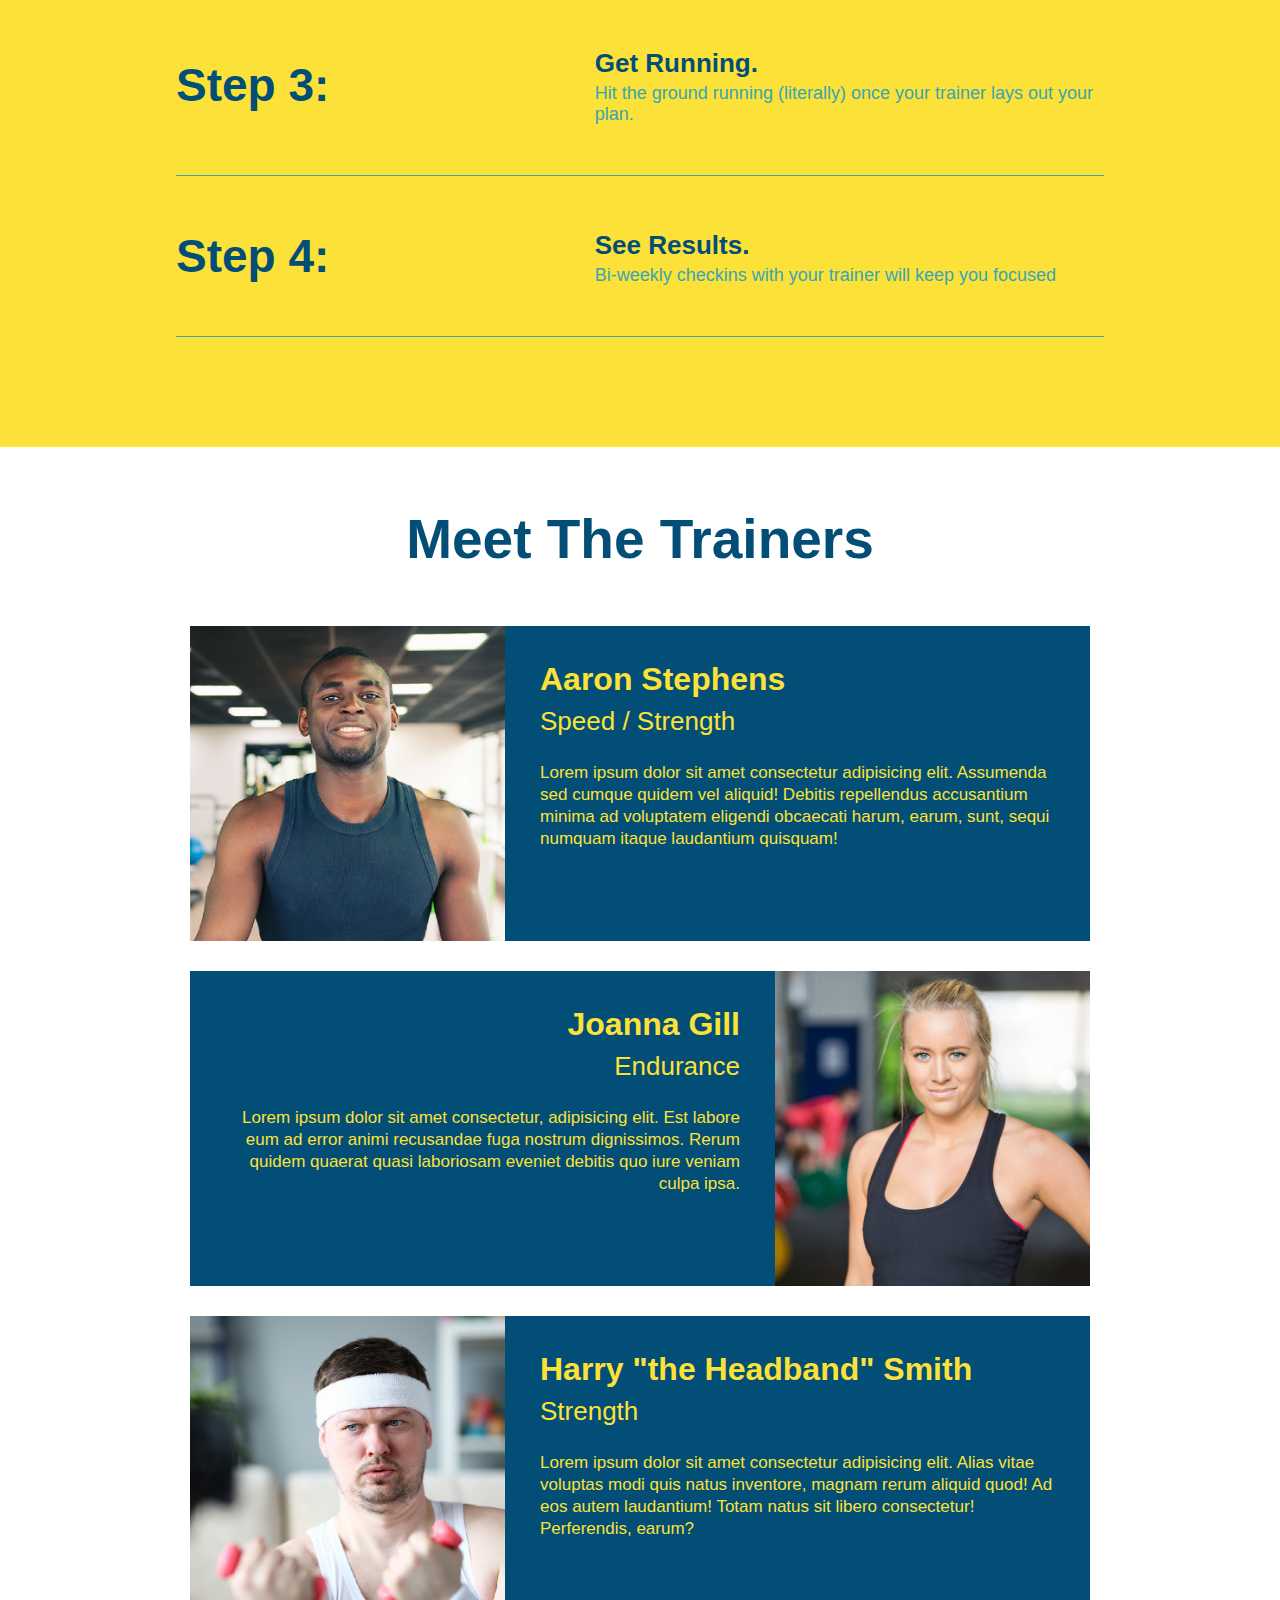
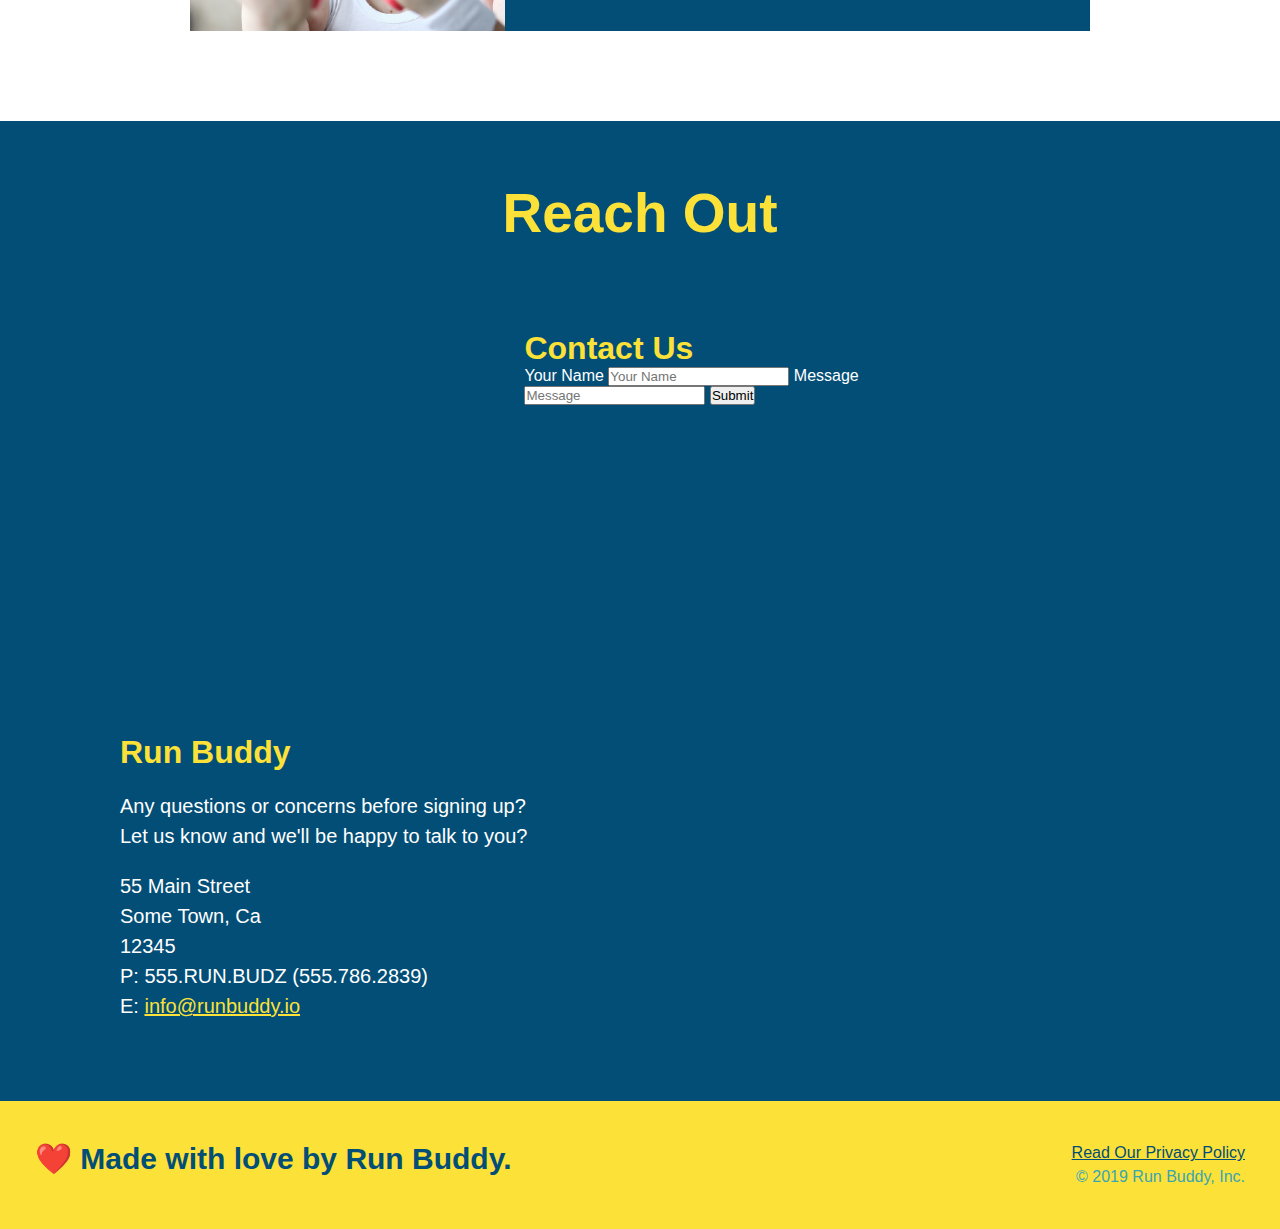
==== commit 908a5392: "add flexbox to the steps" ====
--- a/index.html
+++ b/index.html
@@ -112,30 +112,58 @@
                 </h2>
             </div>
 
-            <div>
-                <!--inserting the icon-->
-                <img src="./assets/images/step-1.svg" alt="" />
-                <h3>Step 1: <span>Fill Out Form Above</span></h3>
-                <p>You're already here, so why not?</p>
-            </div>
-
-            <div>
-                <!--inserting the icon-->
-                <img src="./assets/images/step-2.svg" alt="" />
-                <h3>Step 2: <span>Consult with One of Our Trainers</span></h3>
-                <p>Are you here to build muscle, lose weight, or just feel good?</p>
-            </div>
-
-            <div>
-                <img src="./assets/images/step-3.svg" alt="" />
-                <h3>Step 3: <span>Get Running.</span></h3>
-                <p>Hit the ground running (literally) once your trainer lays out your plan.</p>
-            </div>
-
-            <div>
-                <img src="./assets/images/step-4.svg" alt="" />
-                <h3>Step 4: <span>See Results.</span></h3>
-                <p>Bi-weekly checkins with your trainer will keep you focused</p>
+            <div class="step">
+                <h3>Step 1:</h3>
+                <div class="step-info">
+                    <div class="step-img">
+                        <img src="./assets/images/step-1.svg" alt="" />
+                    </div>
+                    <div class="step-text">
+                        <h4>Fill Out The Form Above</h4>
+                        <p>You're already here, so why not?</p>
+                    </div>
+                </div> 
+            </div>
+
+            <div class="step">
+                <h3>Step 2:</h3>
+                <div class="step-info">
+                    <div class="step-img">
+                        <img src="./assets/images/step-2.svg" alt="" />
+                    </div>
+                    <div class="step-text">
+                        <h4>Consult with One of Our Trainers</h4>
+                        <p>Are you here to build muscle, lose weight, or just feel good?</p>
+                    </div>
+                </div>
+            </div>
+
+            <div class="step">
+                <h3>Step 3:</h3>
+                <div class="step-info">
+                    <div class="step-img">
+                        <img src="./assets/images/step-3.svg" alt="" />
+                    </div>
+                    <div class="step-text">
+                        <h4> Get Running.</h4>
+                        <p>Hit the ground running (literally) once your trainer lays out your plan.</p>
+                    </div>
+                </div>
+            </div>
+
+            <div class="step">
+                <h3>Step 4:</h3>
+                <div class="step-info">
+                    <div class="step-img">
+                        <img src="./assets/images/step-4.svg" alt="" />
+                    </div>
+                    <div class="step-text">
+                        <h4> See Results.</h4>
+                        <p>Bi-weekly checkins with your trainer will keep you focused</p>
+                    </div>
+                </div>
+                
+
             </div>
 
         </section> 
--- a/assets/css/style.css
+++ b/assets/css/style.css
@@ -155,28 +155,52 @@
     background: #fce138;
 }
 
-.steps div{
-    margin-bottom: 80px;
-}
-
-.steps img {
-    width: 15%;
-    margin: 10px 0;
-}
-
-.steps h3 {
+.step {
+    margin: 50px auto;
+    padding-bottom: 50px;
+    width: 80%;
+    border-bottom: 1px solid #39a6b2;
+    display: flex;
+    flex-wrap: wrap;
+    align-items: center;
+    justify-content: space-between;
+}
+
+.step h3 {
+    flex: 1 30%;
     color: #024e76;
     font-size: 46px;
-    margin-top: 10px;
-}
-
-.steps span{
-    font-size: 38px;
-}
-
-.steps p {
+}
+
+.step-info {
+    flex: 2 70%;
+    display: flex;
+    flex-wrap: wrap;
+    align-items: center;
+}
+
+.step-img {
+    flex: 1 12%;
+    margin-right: 20px;
+}
+
+.step-img img {
+    max-width: 100%;
+}
+
+.step-text {
+    flex: 12;
+}
+
+.step-text p {
     color: #39a6b2;
-    font-size: 23px;
+    font-size: 18px;
+}
+
+.step-text h4 {
+    font-size: 26px;
+    line-height: 1.5;
+    color: #024e76;
 }
 
 .section-title {
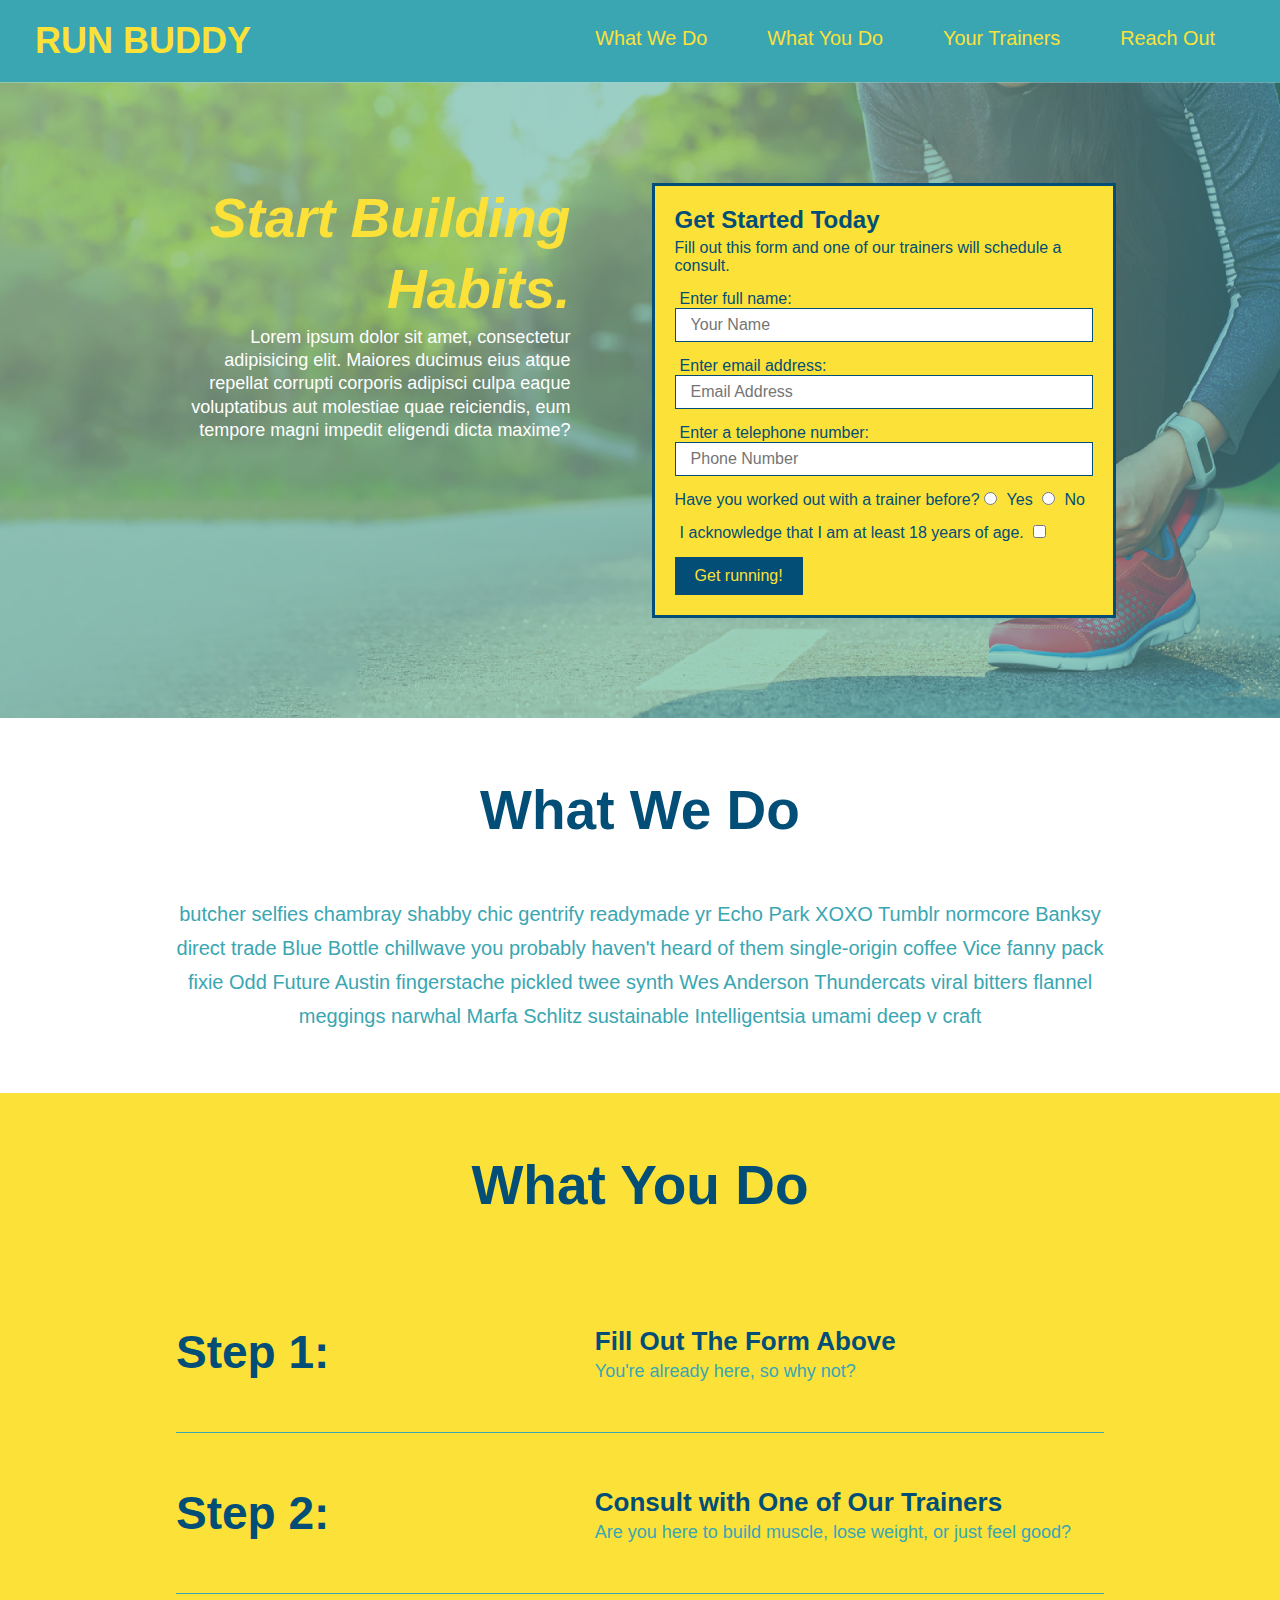
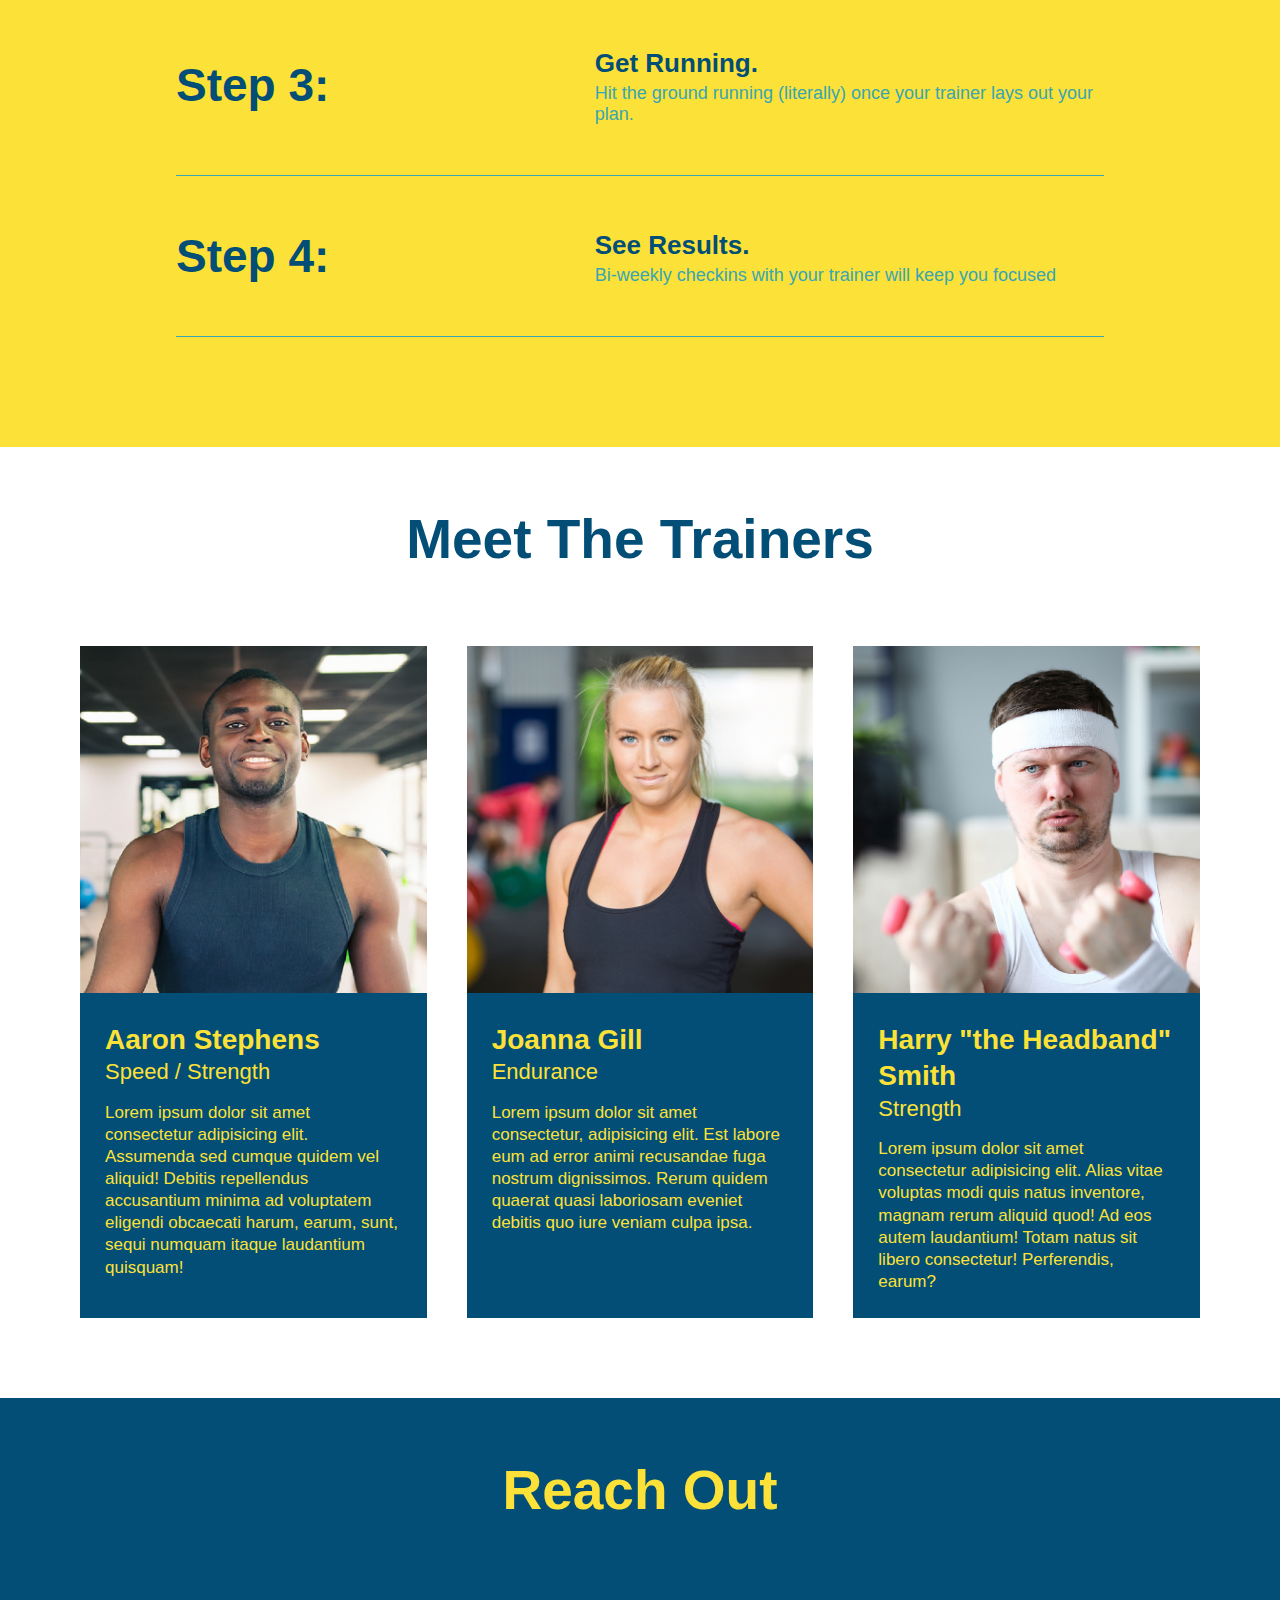
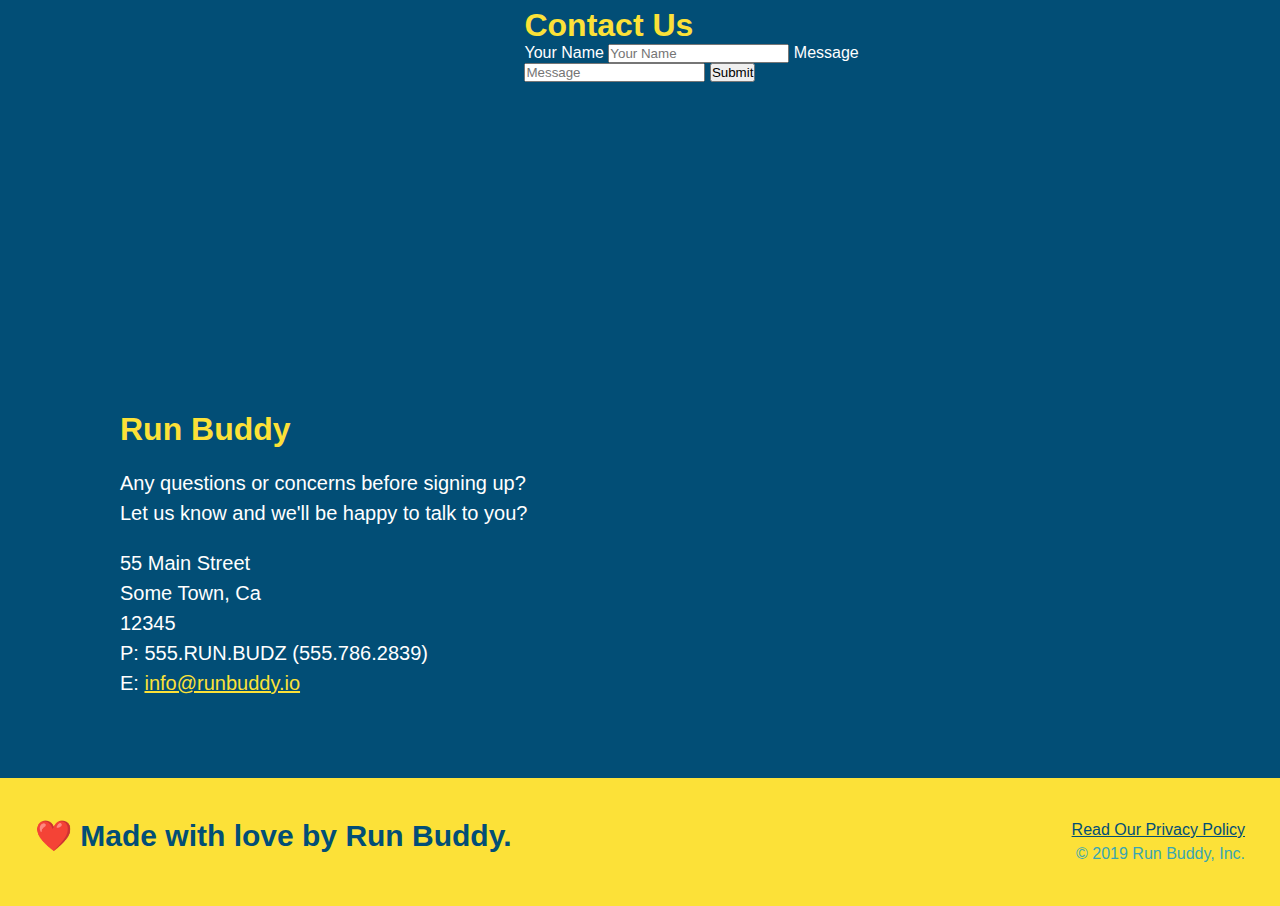
==== commit f7f4ee0e: "add flexbox to the trainers" ====
--- a/index.html
+++ b/index.html
@@ -169,47 +169,50 @@
         </section> 
         
         <!-- Meet the Trainers section -->
-        <section id="your-trainers" class="trainers">
+        <section id="your-trainers">
             <div class="flex-row">
                 <h2 class="section-title primary-border">
                     Meet The Trainers 
                 </h2>
             </div>
             <!-- 1st trainer section-->
-            <article class="trainer">
-                <img src="./assets/images/trainer-1.jpg" alt="Aaron Stephens in his workout clothes, ready to pump iron" />
-                <div class="trainer-bio text-left">
-                    <h3>Aaron Stephens</h3>
-                    <h4>Speed / Strength</h4>
-                    <p>
-                        Lorem ipsum dolor sit amet consectetur adipisicing elit. Assumenda sed cumque quidem vel aliquid! Debitis repellendus accusantium minima ad voluptatem eligendi obcaecati harum, earum, sunt, sequi numquam itaque laudantium quisquam!
-                    </p>
-                </div>
-            </article>
-
-            <!-- 2nd trainer section-->
-            <article class="trainer">
-                <div class="trainer-bio text-right">
-                    <h3>Joanna Gill</h3>
-                    <h4>Endurance</h4>
-                    <p>
-                        Lorem ipsum dolor sit amet consectetur, adipisicing elit. Est labore eum ad error animi recusandae fuga nostrum dignissimos. Rerum quidem quaerat quasi laboriosam eveniet debitis quo iure veniam culpa ipsa.
-                    </p>
-                </div>
-                <img src="./assets/images/trainer-2.jpg" alt="Joanna Gill cooling off after a workout" />
-            </article>
-
-            <!--3rd trainer section-->
-            <article class="trainer">
-                <img src="./assets/images/trainer-3.jpg" alt="Harry Smith wearing a headband and lifting comically small pink weights" />
-                <div class="trainer-bio text-left">
-                    <h3>Harry "the Headband" Smith</h3>
-                    <h4>Strength</h4>
-                    <p>
-                        Lorem ipsum dolor sit amet consectetur adipisicing elit. Alias vitae voluptas modi quis natus inventore, magnam rerum aliquid quod! Ad eos autem laudantium! Totam natus sit libero consectetur! Perferendis, earum?
-                    </p>
-                </div>
-            </article>
+            <div class="trainers">
+                <article class="trainer">
+                    <img src="./assets/images/trainer-1.jpg" alt="Aaron Stephens in his workout clothes, ready to pump iron" />
+                    <div class="trainer-bio">
+                        <h3 class="trainer-name">Aaron Stephens</h3>
+                        <h4 class="trainer-role">Speed / Strength</h4>
+                        <p>
+                            Lorem ipsum dolor sit amet consectetur adipisicing elit. Assumenda sed cumque quidem vel aliquid! Debitis repellendus accusantium minima ad voluptatem eligendi obcaecati harum, earum, sunt, sequi numquam itaque laudantium quisquam!
+                        </p>
+                    </div>
+                </article>
+
+                <!-- 2nd trainer section-->
+                <article class="trainer">
+                    <img src="./assets/images/trainer-2.jpg" alt="Joanna Gill cooling off after a workout" />
+                    <div class="trainer-bio">
+                        <h3 class="trainer-name">Joanna Gill</h3>
+                        <h4 class="trainer-role">Endurance</h4>
+                        <p>
+                            Lorem ipsum dolor sit amet consectetur, adipisicing elit. Est labore eum ad error animi recusandae fuga nostrum dignissimos. Rerum quidem quaerat quasi laboriosam eveniet debitis quo iure veniam culpa ipsa.
+                        </p>
+                    </div>
+                
+                </article>
+
+                <!--3rd trainer section-->
+                <article class="trainer">
+                    <img src="./assets/images/trainer-3.jpg" alt="Harry Smith wearing a headband and lifting comically small pink weights" />
+                    <div class="trainer-bio">
+                        <h3 class="trainer-name">Harry "the Headband" Smith</h3>
+                        <h4 class="trainer-role">Strength</h4>
+                        <p>
+                            Lorem ipsum dolor sit amet consectetur adipisicing elit. Alias vitae voluptas modi quis natus inventore, magnam rerum aliquid quod! Ad eos autem laudantium! Totam natus sit libero consectetur! Perferendis, earum?
+                        </p>
+                    </div>
+                </article>
+            </div>
         </section> 
         
         <!-- Reach out section -->
--- a/assets/css/style.css
+++ b/assets/css/style.css
@@ -222,25 +222,27 @@
 }
 
 .trainers {
+    width: 100%;
+    margin: 0 auto;
+    display: flex;
+    flex-wrap: wrap;
+    justify-content: space-around;
 }
 
 .trainer {
-    width: 900px;
-    margin: 0 auto 30px auto;
+    margin: 20px;
     background: #024e76;
     color: #fce138;
-    overflow: auto;
+    flex: 1;
 }
 
 .trainer img {
-    width: 35%;
-    float: left;
+    width: 100%;
 }
 
 .trainer-bio {
-    padding: 35px;
-    float:left;
-    width: 65%;
+    padding: 25px;   
+    line-height: 1.3;
 }
 
 .text-left {
@@ -252,19 +254,18 @@
 }
 
 .trainer-bio h3 {
-    font-size: 32px;
-    margin-bottom: 8px;
+    font-size: 28px;
 }
 
 .trainer-bio h4 {
     font-weight: lighter;
-    font-size: 26px;
-    margin-bottom: 25px;
+    font-size: 22px;
+    margin-bottom: 15px;
 }
 
 .trainer-bio p {
     font-size: 17px;
-    line-height: 1.3;
+
 }
 
 .contact {
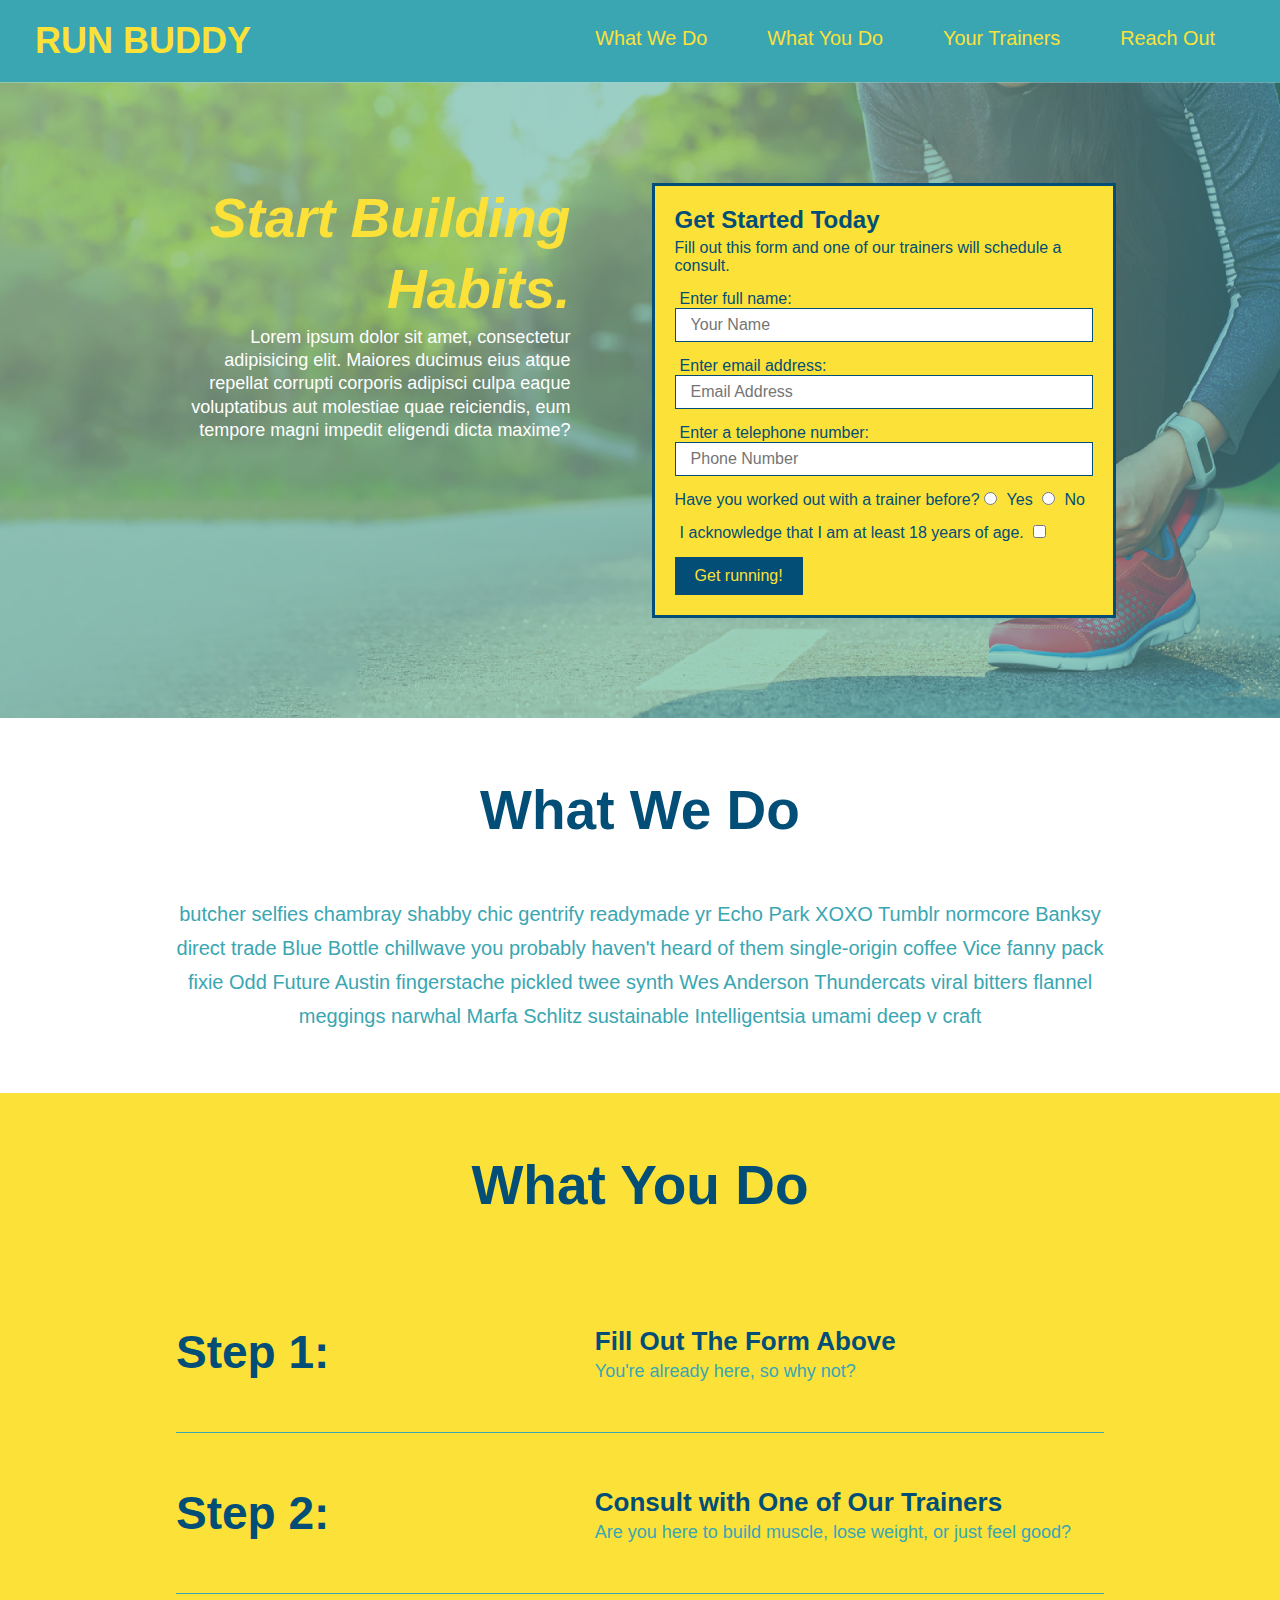
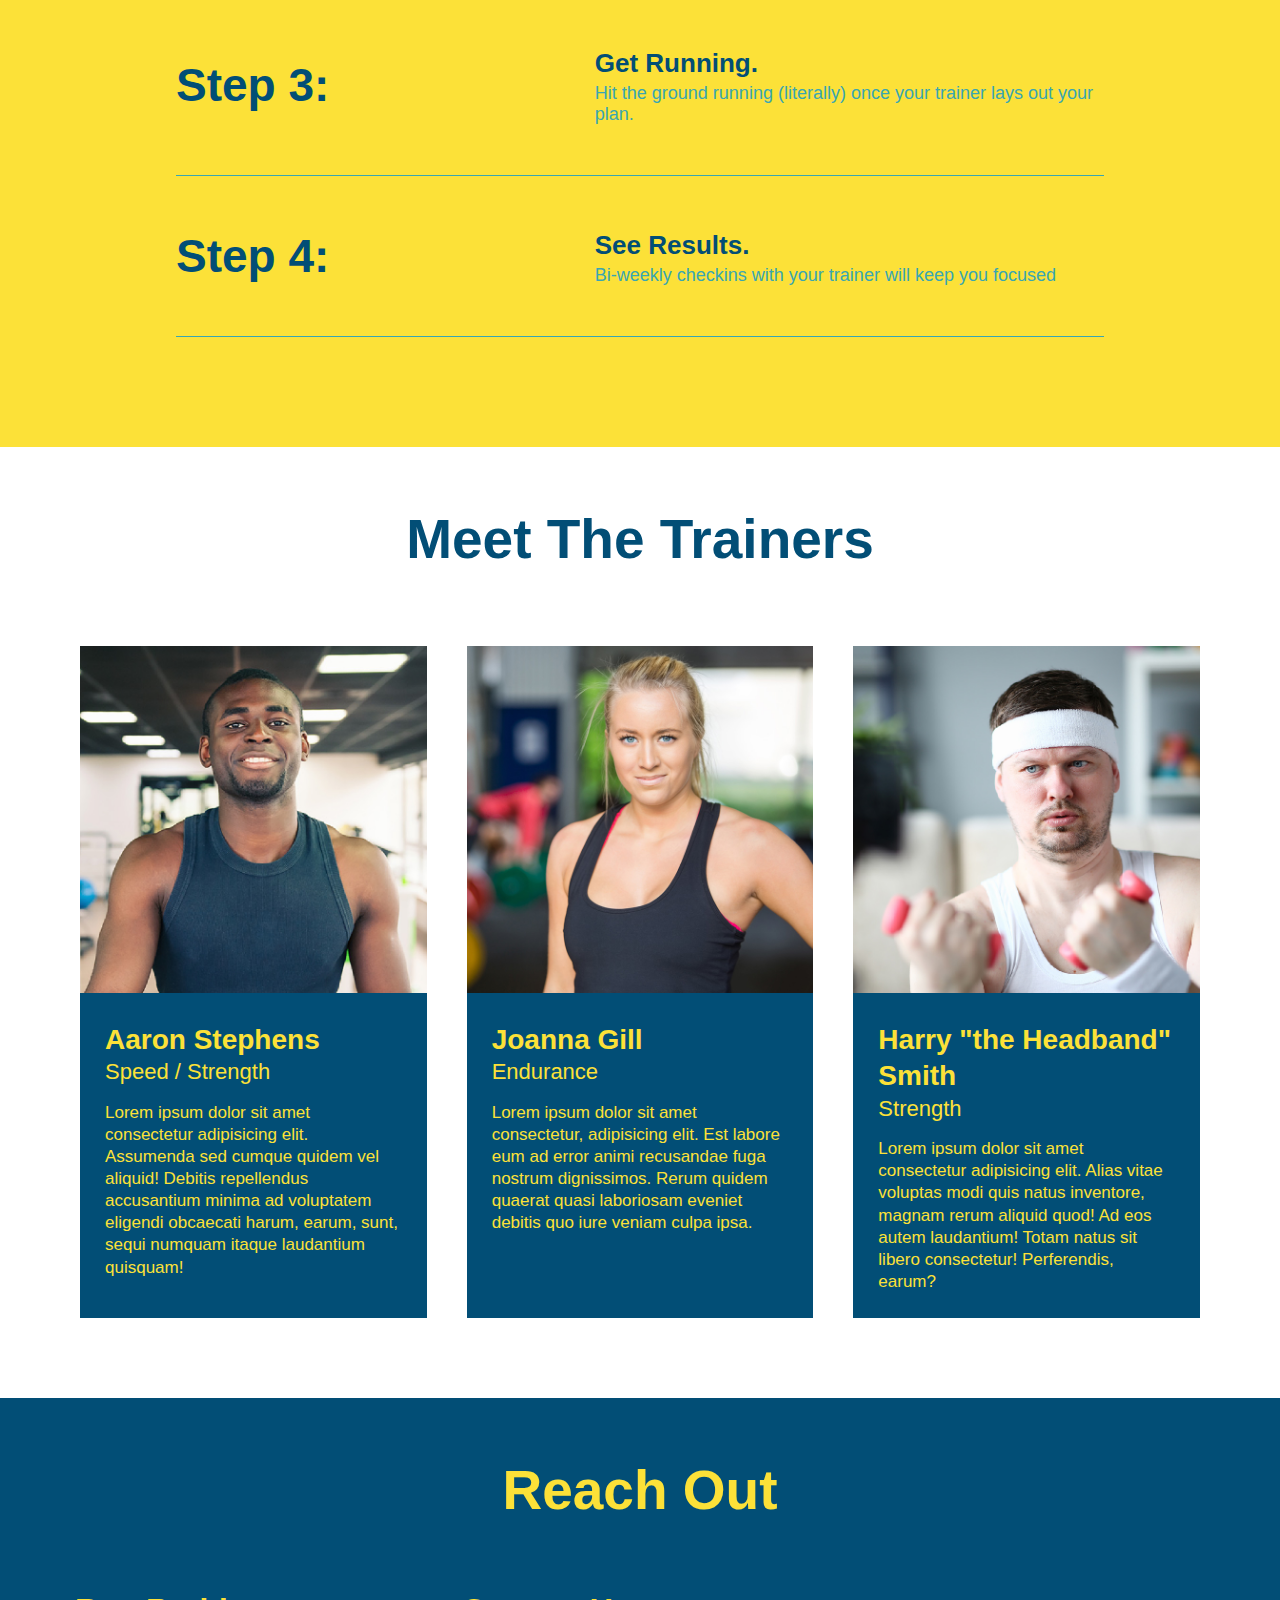
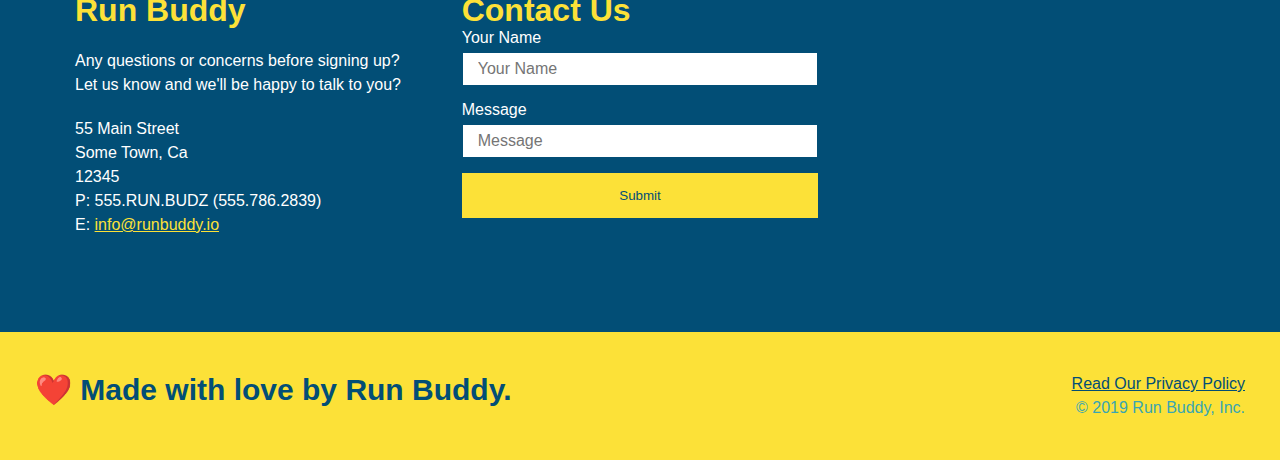
==== commit 3ba926de: "added flexbox to Reach Out section" ====
--- a/index.html
+++ b/index.html
@@ -222,28 +222,8 @@
                     Reach Out
                 </h2>
             </div>
+
             <div class="contact-info">
-                <iframe src="https://www.google.com/maps/embed?pb=!1m18!1m12!1m3!1d3231.707920602066!2d-79.05121030077198!3d35.9051685424388!2m3!1f0!2f0!3f0!3m2!1i1024!2i768!4f13.1!3m3!1m2!1s0x89acc2d2cb17aaeb%3A0xb33bf0976497e0e0!2sUniversity%20of%20North%20Carolina%20at%20Chapel%20Hill!5e0!3m2!1sen!2sus!4v1633544184344!5m2!1sen!2sus" 
-                style="border:0;" 
-                allowfullscreen="" 
-                loading="lazy">
-                </iframe>
-
-                <div class="contact-form">
-                    <h3>Contact Us</h3>
-                    <form>
-                        
-                        <label for="contact-name">Your Name</label>
-                        <input type="text" id="contact-name" placeholder="Your Name" />
-
-                        <label for="contact-message">Message</label>
-                        <input type="text" id="contact-message" placeholder="Message" />
-
-                        <button type="submit">Submit</button>
-
-                    </form>
-                </div>
-                
                 <div>
                     <h3>Run Buddy</h3>
                     <p>
@@ -251,6 +231,7 @@
                         <br />
                         Let us know and we'll be happy to talk to you?
                     </p>
+
                     <address>
                         55 Main Street <br />
                         Some Town, Ca <br />
@@ -258,7 +239,31 @@
                         P: 555.RUN.BUDZ (555.786.2839)<br />
                         E: <a href="mailto:info@runbuddy.io">info@runbuddy.io</a>
                     </address>
-                </div>
+
+                </div>
+            
+                <div class="contact-form">
+                    <h3>Contact Us</h3>
+                        <form>
+                        
+                            <label for="contact-name">Your Name</label>
+                            <input type="text" id="contact-name" placeholder="Your Name" />
+
+                            <label for="contact-message">Message</label>
+                            <input type="text" id="contact-message" placeholder="Message" />
+
+                            <button type="submit">Submit</button>
+
+                        </form>
+                </div>
+
+            
+                <iframe src="https://www.google.com/maps/embed?pb=!1m18!1m12!1m3!1d3231.707920602066!2d-79.05121030077198!3d35.9051685424388!2m3!1f0!2f0!3f0!3m2!1i1024!2i768!4f13.1!3m3!1m2!1s0x89acc2d2cb17aaeb%3A0xb33bf0976497e0e0!2sUniversity%20of%20North%20Carolina%20at%20Chapel%20Hill!5e0!3m2!1sen!2sus!4v1633544184344!5m2!1sen!2sus" 
+                frameborder="0"
+                style="border:0" 
+                allowfullscreen="" 
+                loading="lazy">
+                </iframe>
             </div>
         </section>
 
--- a/assets/css/style.css
+++ b/assets/css/style.css
@@ -276,17 +276,18 @@
     color:#fce138;
 }
 
-.contact-info iframe {
-    width: 400px;
-    height: 400px;
+.contact-info {
+    display:flex;
+    justify-content: space-between;
+    flex-wrap: wrap;
+}
+
+.contact-info > * {
+    flex: 1;
+    margin: 15px;
 }
 
 .contact-info div {
-    text-align: left;
-    margin: 30px 0 0 60px;
-    width: 410px;
-    display: inline-block;
-    vertical-align: top;
     color: white;
 }
 
@@ -298,7 +299,7 @@
 .contact-info p, .contact-info address{
     line-height: 1.5;
     margin: 20px 0;
-    font-size: 20px;
+    font-size: 16px;
     font-style: normal;
 }
 
@@ -306,6 +307,27 @@
     color: #fce138;
 }
 
+.contact-form input, .contact-form textarea {
+    border: 1px solid #024e76;
+    display: block;
+    padding: 7px 15px;
+    font-size: 16px;
+    color: #024e76;
+    width: 100%;
+    margin-bottom: 15px;
+    margin-top: 5px;
+}
+
+.contact-form button {
+    width: 100%;
+    border: none;
+    background: #fce138;
+    color: #024e76;
+    text-align: center;
+    padding: 15px 0;
+    font-size: ;
+}
+
 .flex-row {
     display: flex;
 }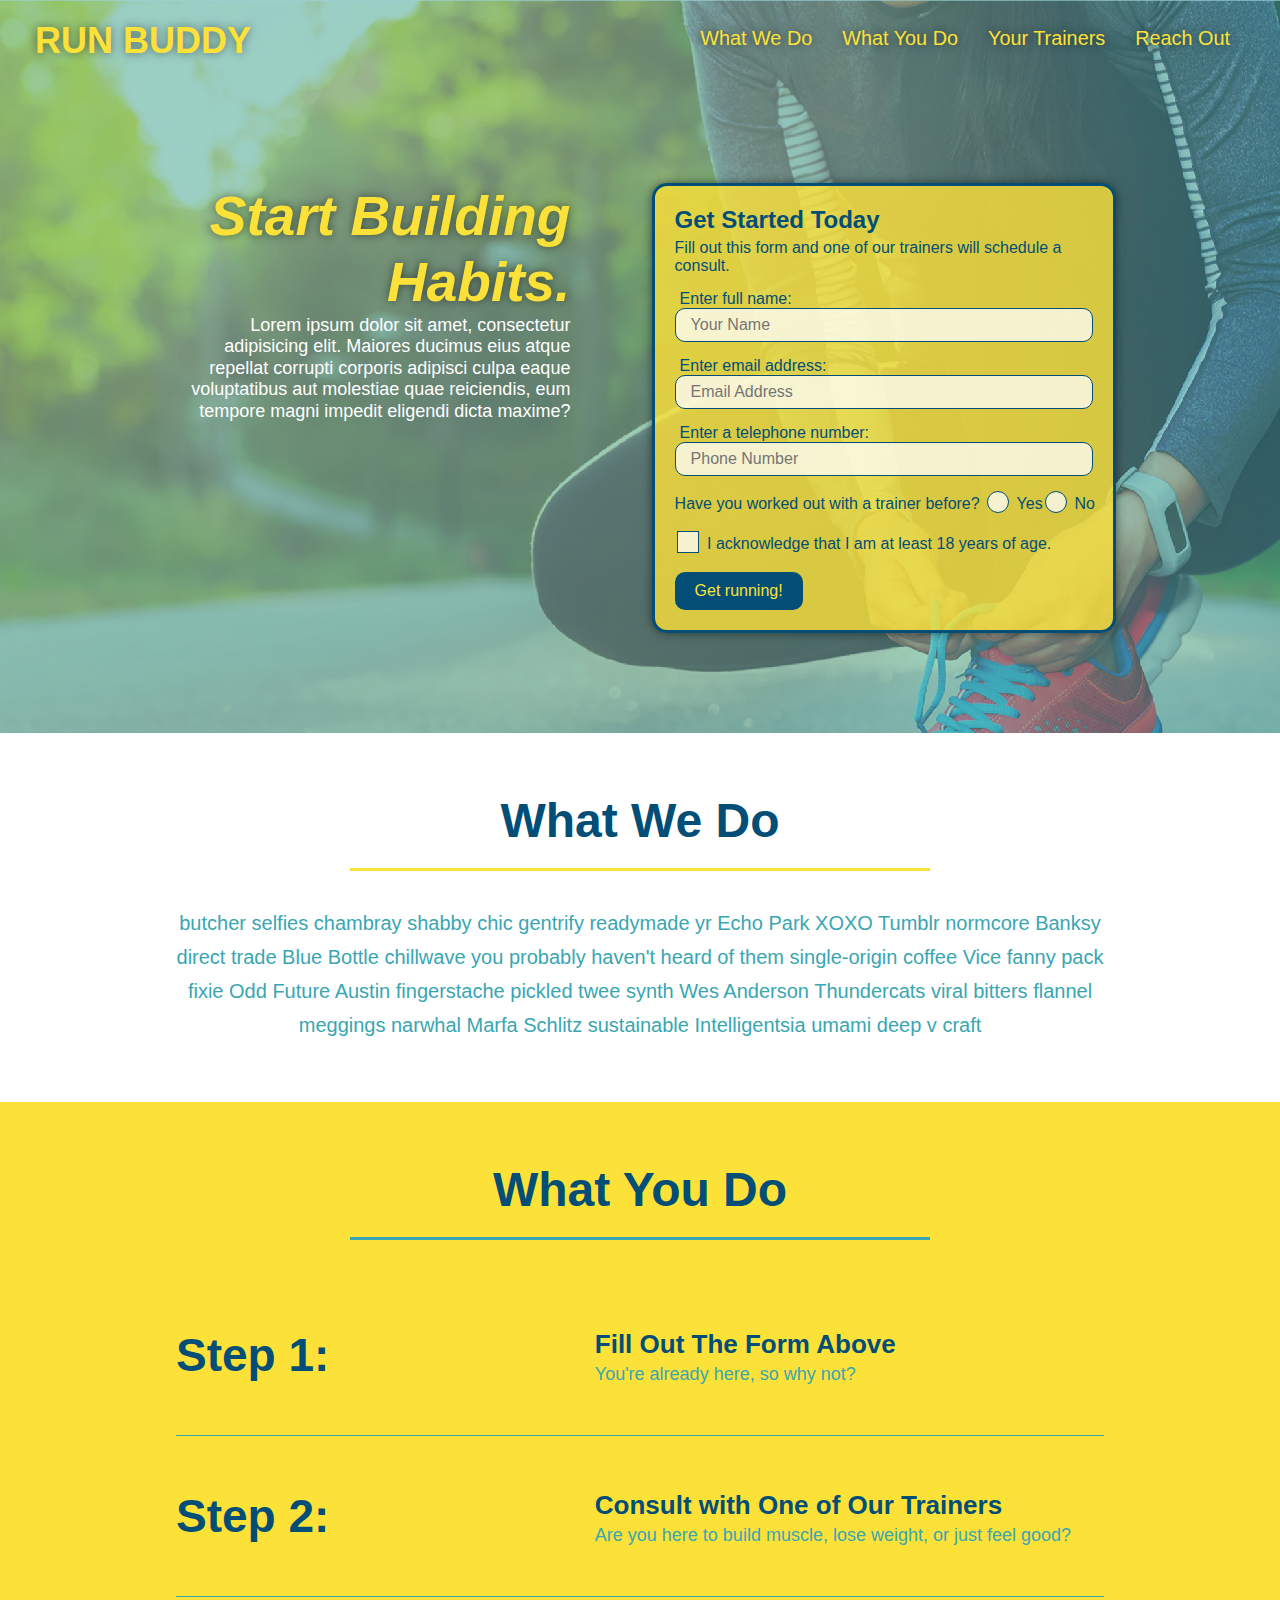
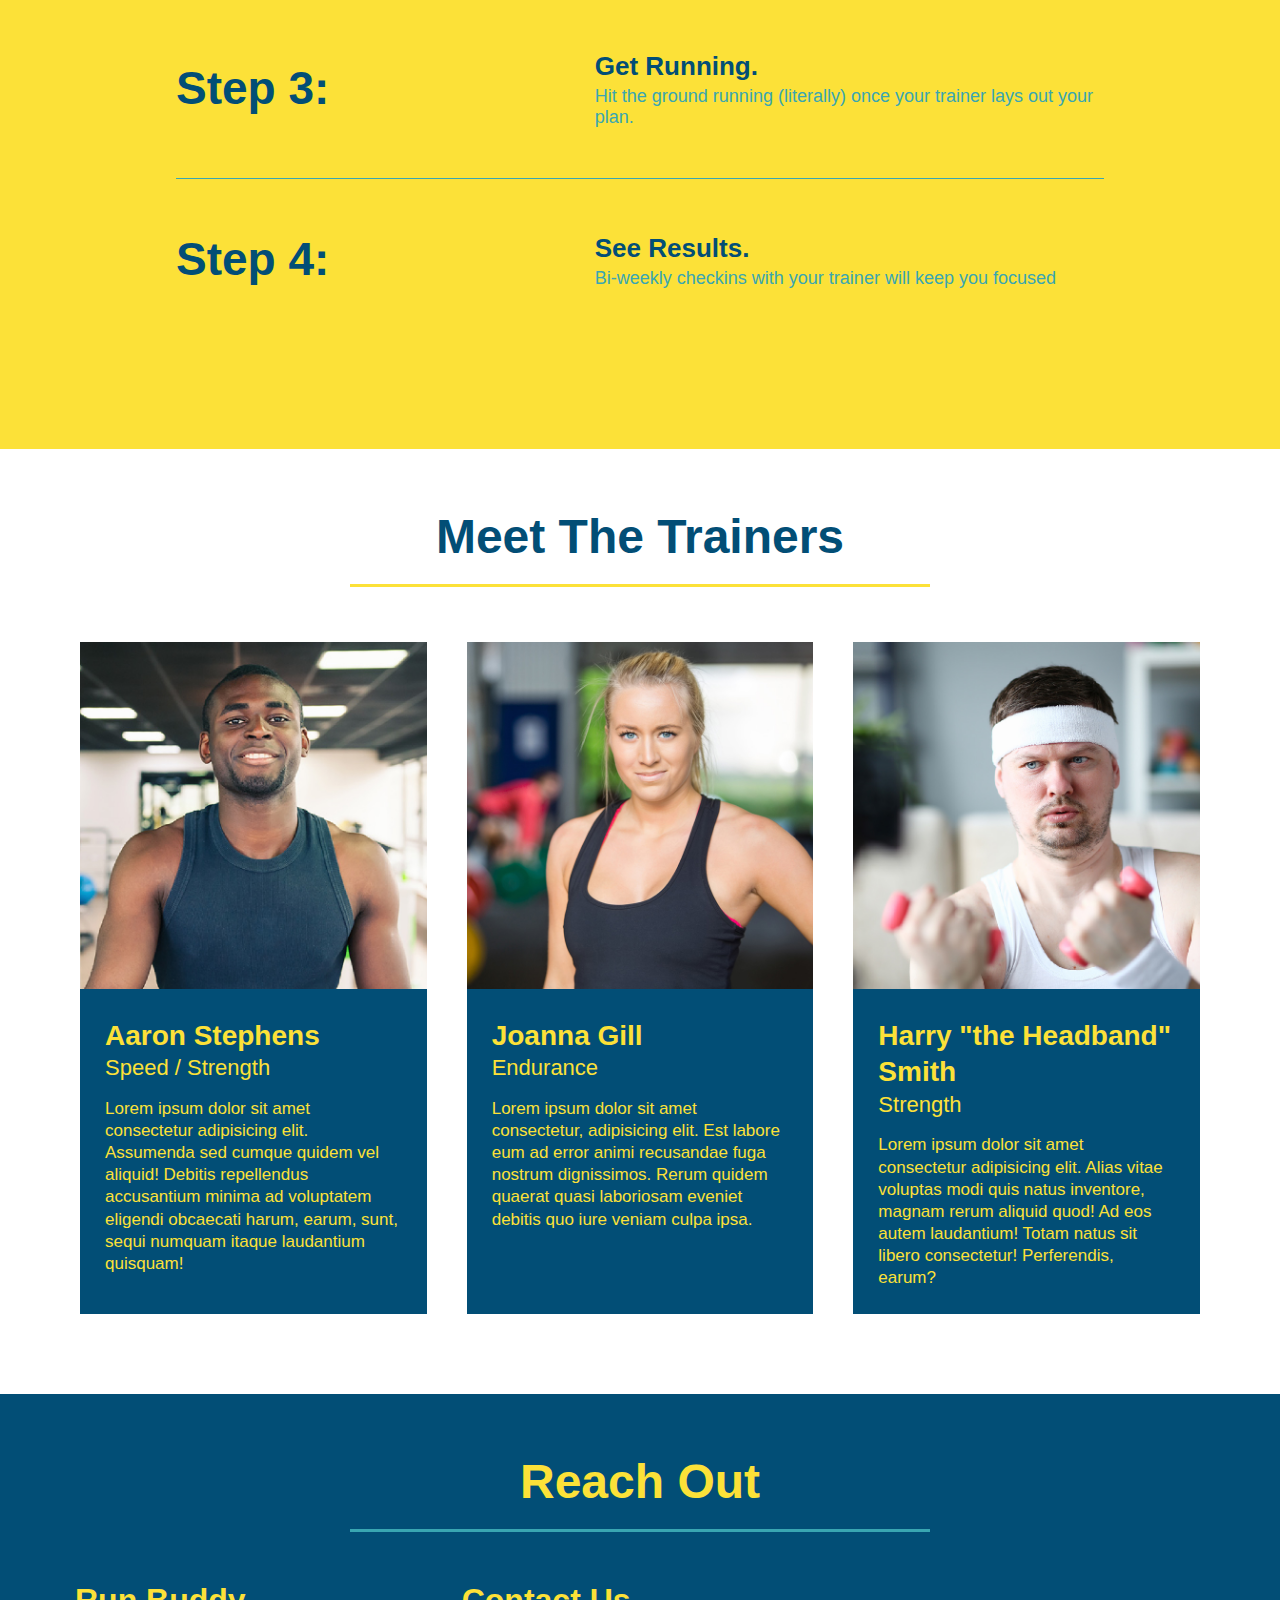
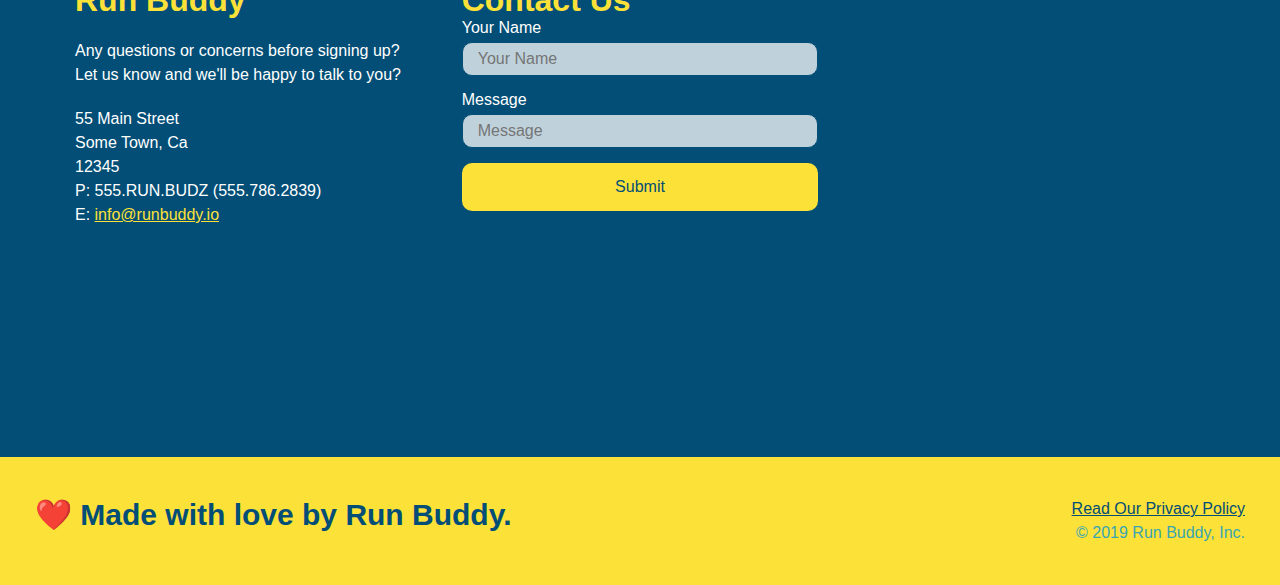
==== commit 7f7bde45: "final css touches" ====
--- a/index.html
+++ b/index.html
@@ -4,6 +4,7 @@
         <meta charset="UTF-8" />
         <title>Run Buddy</title>
         <link rel="stylesheet" href="./assets/css/style.css" />
+        <meta name="viewport" content="width=device-width, initial-scale=1.0" />
     </head>
     <body>
         <!-- -->
@@ -64,22 +65,26 @@
 
                     <p>
                         Have you worked out with a trainer before?
-                    
-                        <input type="radio" name="trainer-confirm" id="trainer-yes">
-                        <label for="trainer-yes">Yes</label>
-
-                        <input type="radio" name="trainer-confirm" id="trainer-no">
-                        <label for="trainer-no">No</label>
-
+                        
+                        <span class="radio-wrapper">
+                            <input type="radio" name="trainer-confirm" id="trainer-yes">
+                            <label for="trainer-yes">Yes</label>
+                        </span>
+
+                        <span class="radio-wrapper">
+                            <input type="radio" name="trainer-confirm" id="trainer-no">
+                            <label for="trainer-no">No</label>
+                        </span>
                     </p>
 
                 
                     <p>
-                        <label for="checkbox">
+                        <span class="checkbox-wrapper">
+                            <input type="checkbox" name="age-confirm" id="checkbox" />
+                            <label for="checkbox">
                             I acknowledge that I am at least 18 years of age.
-                        </label>
-                        <input type="checkbox" name="age-confirm" id="checkbox" />
-                    
+                            </label>
+                        </span>
                     </p>
                 
                     <button type="submit">
--- a/assets/css/style.css
+++ b/assets/css/style.css
@@ -1,3 +1,9 @@
+:root {
+    --primary-color: #fce138;
+    --secondary-color: #024e76;
+    --tertiary-color: #39a6b2;
+}
+
 * {
     margin: 0;
     padding: 0;
@@ -6,28 +12,40 @@
 
 body {
     font-family: Helvetica, Arial, sans-serif;
-    color: #39a6b2;
-}
-
+    color: var(--tertiary-color);
+}
+
+
+/* HEADER AND NAV STYLING BEGINS */
 
 header {
     display: flex;
     padding: 20px 35px;
-    background-color: #39a6b2;
+    background-color: var(--tertiary-color);
     justify-content: space-between;
     flex-wrap: wrap;
+    position: -webkit-sticky;
+    position: sticky;
+    top: 0;
+    background-image: url("../images/hero-bg.jpg");
+    background-size: cover;
+    background-position: center;
+    background-attachment: fixed;
+    background-position: 80%;
+    z-index: 9999;
 }
 
 header h1 {
     font-weight: bold;
     font-size: 36px;
-    color: #fce138;
+    color: var(--primary-color);
     margin: 0;
+    text-shadow: 0 0 10px rgba(0, 0, 0, 0.5);
 }
 
 header a {
     text-decoration: none;
-    color: #fce138;
+    color: var(--primary-color);
 }
 
 header nav {
@@ -43,22 +61,34 @@
 }
 
 header nav ul li a {
-    margin: 0 30px;
+    padding: 10px 15px;
     font-weight: lighter;
     font-size: 1.55vw;
-}
-
+    text-shadow: 0 0 10px rgba(0, 0, 0, 0.5);
+}
+
+header nav ul li a:hover {
+    background: var(--primary-color);
+    color: var(--secondary-color);
+    border-radius: 15px;
+    text-shadow: none;
+}
+
+/* HEADER AND NAV STYLING ENDS */
+
+
+/* FOOTER STYLING BEGINS */
 footer {
     display: flex;
     justify-content: space-between;
     flex-wrap: wrap;
-    background: #fce138;
+    background: var(--primary-color);
     width: 100%;
     padding: 40px 35px;
 }
 
 footer h2 {
-    color: #024e76;
+    color: var(--secondary-color);
     font-size: 30px;
     margin: 0;
 }
@@ -69,13 +99,17 @@
 }
 
 footer a { 
-    color: #024e76;
-}
-
+    color: var(--secondary-color);
+}
+/* FOOTER STYLING ENDS */
+
+
+/* STYLES THE SECTION TAGS */
 section {
     padding: 60px;
 }
 
+/* HERO STYLING START */
 .hero {
     background-image: url("../images/hero-bg.jpg");
     background-size: cover;
@@ -83,6 +117,9 @@
     display: flex;
     justify-content: center;
     flex-wrap: wrap;
+    align-items: flex-start;
+    background-attachment: fixed;
+    background-position: 80%;
 }
 
 .hero-cta {
@@ -91,24 +128,27 @@
     margin: 3.5%;
     color: #fff;
     font-size: 18px;
-    line-height: 1.3;
+    line-height: 1.2;
 }
 
 .hero-cta h2 {
     font-style: italic;
     font-size: 55px;
-    color: #fce138;
+    color: var(--primary-color);
+    text-shadow: 0 0 10px rgba(0, 0, 0, 0.5);
 }
 
 .hero-form {
-    background-color: #fce138;
-    color:#024e76;
+    background-color: rgba(252, 225, 56, 0.8);
+    color: var(--secondary-color);
     padding: 20px;
     border-style: solid;
     border-width: 3px;
-    border-color: #024e76;
+    border-color: var(--secondary-color);
     width: 40%;
     margin: 3.5%;
+    box-shadow: 0 0 10px rgba(0, 0, 0, 0.5);
+    border-radius: 15px;
 }
 
 .hero-form h3 {
@@ -120,55 +160,137 @@
     margin: 5px 0 15px 0;
 }
 
+.checkbox-wrapper input, .radio-wrapper input {
+    opacity: 0;
+}
+
+.checkbox-wrapper label, .radio-wrapper label {
+    position: relative;
+    left: 10px;
+    margin: 10px;
+    line-height: 1.6;
+}
+
+.checkbox-wrapper label::before, .radio-wrapper label::before {
+    content: "";
+    height: 20px;
+    width: 20px;
+    background:rgba(255, 255, 255, 0.75);
+    border: 1px solid var(--secondary-color);
+    position: absolute;
+    top: -4;
+    left: -30px;
+}
+
+.radio-wrapper label::before {
+    border-radius: 50%;
+}
+
+.radio-wrapper label::after {
+    content: "";
+    width: 20px;
+    height: 20px;
+    border-radius: 50%;
+    background: var(--secondary-color);
+    position: absolute;
+    left: -29px;
+    top: -3px;
+    background-image: radial-gradient(circle, var(--tertiary-color), var(--secondary-color));
+}
+
+.checkbox-wrapper label::after {
+    content: "";
+    height: 6px;
+    width: 14px;
+    border-bottom: 2px solid var(--secondary-color);
+    border-left: 2px solid var(--secondary-color);
+    position: absolute;
+    left: -26px;
+    top: 1px;
+    transform: rotate(-58deg);
+}
+
+.checkbox-wrapper input + label::after,
+.radio-wrapper input + label::after {
+    content: none;
+}
+
+.checkbox-wrapper input:checked + label::after,
+.radio-wrapper input:checked + label::after {
+    content: "";
+}
+
 .form-input {
-    border: 1px solid #024e76;
+    border: 1px solid var(--secondary-color);
     display: block;
     padding: 7px 15px;
     font-size: 16px;
-    color:#024e76;
+    color:var(--secondary-color);
     width: 100%;
     margin-bottom: 15px;
-}
-
+    border-radius: 10px;
+    background-color: rgba(255, 255, 255, 0.75);
+}
+
+.form-input:focus {
+    background-color: rgba(255, 255, 255, 1);
+    outline: none;
+}
 .hero-form label {
     margin: 0 5px;
 }
 
 .hero-form button {
-    color:#fce138;
-    background-color: #024e76;
+    color:var(--primary-color);
+    background-color: var(--secondary-color);
     border: none;
     padding: 10px 20px;
     font-size: 16px;
-}
-
+    border-radius: 10px;
+}
+
+.hero-form button:hover {
+    background-color: var(--tertiary-color);
+}
+/* HERO STYLING ENDS */
+
+
+/* WHAT WE DO STYLING BEGINS */
 .intro p { 
     line-height: 1.7;
-    color: #39a6b2;
+    color: var(--tertiary-color);
     width: 80%;
     font-size: 20px;
     margin: 0 auto;
     text-align: center;
 }
-
+/* WHAT WE DO STYLING ENDS */
+
+
+/* WHAT YOU DO STYLING BEGINS */
 .steps {
-    background: #fce138;
+    background: var(--primary-color);
 }
 
 .step {
     margin: 50px auto;
     padding-bottom: 50px;
     width: 80%;
-    border-bottom: 1px solid #39a6b2;
     display: flex;
     flex-wrap: wrap;
     align-items: center;
     justify-content: space-between;
-}
+
+}
+
+.step:not(:last-child) {
+    border-bottom: 1px solid var(--tertiary-color);
+}
+
 
 .step h3 {
     flex: 1 30%;
-    color: #024e76;
+    color: var(--secondary-color);
     font-size: 46px;
 }
 
@@ -193,34 +315,40 @@
 }
 
 .step-text p {
-    color: #39a6b2;
+    color: var(--tertiary-color);
     font-size: 18px;
 }
 
 .step-text h4 {
     font-size: 26px;
     line-height: 1.5;
-    color: #024e76;
-}
-
+    color: var(--secondary-color);
+}
+/* WHAT YOU DO STYLING ENDS */
+
+
+/* SECTION TITLE STYLING BEGINS */
 .section-title {
-    font-size: 55px;
-    color: #024e76;
-    margin-bottom: 35px;
+    font-size: 48px;
+    border-bottom: 3px solid;
+    color: var(--secondary-color);
+    margin: 0 auto 35px auto;
     padding-bottom: 20px;
     text-align: center;
-    margin: 0 auto 35px auto;
     width: 50%;
 }
 
 .primary-border {
-    border-color: #fce138;
+    border-color: var(--primary-color);
 }
 
 .secondary-border {
-    border-color: #39a6b2;
-}
-
+    border-color: var(--tertiary-color);
+}
+/* SECTION TITLE STYLING ENDS */
+
+
+/* MEET THE TRAINERS STYLING BEGINS */
 .trainers {
     width: 100%;
     margin: 0 auto;
@@ -231,8 +359,8 @@
 
 .trainer {
     margin: 20px;
-    background: #024e76;
-    color: #fce138;
+    background: var(--secondary-color);
+    color: var(--primary-color);
     flex: 1;
 }
 
@@ -267,13 +395,16 @@
     font-size: 17px;
 
 }
-
+/* MEET THE TRAINERS STYLING ENDS */
+
+
+/* REACH OUT STYLING BEGINS */
 .contact {
-    background: #024e76;
+    background: var(--secondary-color);
 }
 
 .contact h2 {
-    color:#fce138;
+    color: var(--primary-color);
 }
 
 .contact-info {
@@ -291,8 +422,12 @@
     color: white;
 }
 
+.contact-info iframe {
+    height: 400px;
+}
+
 .contact-info h3 {
-    color:#fce138;
+    color:var(--primary-color);
     font-size: 32px;
 }
 
@@ -304,30 +439,154 @@
 }
 
 .contact-info a {
-    color: #fce138;
+    color: var(--primary-color);
 }
 
 .contact-form input, .contact-form textarea {
-    border: 1px solid #024e76;
+    border: 1px solid var(--secondary-color);
     display: block;
     padding: 7px 15px;
     font-size: 16px;
-    color: #024e76;
+    color: var(--secondary-color);
     width: 100%;
     margin-bottom: 15px;
     margin-top: 5px;
+    border-radius: 10px;
+    background-color: rgba(255, 255, 255, 0.75);
+}
+
+.contact-form input:focus, .contact-form textarea:focus {
+    background-color: rgba(255, 255, 255, 1);
+    outline: none;
 }
 
 .contact-form button {
     width: 100%;
     border: none;
-    background: #fce138;
-    color: #024e76;
+    background: var(--primary-color);
+    color: var(--secondary-color);
     text-align: center;
     padding: 15px 0;
-    font-size: ;
-}
+    font-size: 16px;
+    border-radius: 10px;
+}
+
+.contact-form button:hover {
+    color: var(--primary-color);
+    background: var(--tertiary-color);
+}
+/* REACH OUT STYLING ENDS */
+
 
 .flex-row {
     display: flex;
+}
+
+/* MEDIA QUERY FOR SMALL DESKTOPS AND SMALLER */
+@media screen and (max-width: 980px) {
+   header {
+       padding-bottom: 0;
+       justify-content: center;
+       position: relative;
+   }
+
+   header h1 {
+       width: 100%;
+       text-align: center;
+   }
+
+   header nav ul {
+       margin-top: 20px;
+       width: 100%;
+       justify-content: center;
+   }
+
+   header nav ul li a {
+       font-size: 20px;
+   }
+
+   footer h2, footer div {
+       text-align: center;
+       width: 100%;
+   }
+
+   .hero-cta, .hero-form {
+       width: 100%;
+   }
+
+   .hero-cta {
+       text-align: center;
+   }
+
+   .section-title {
+       width: 80%;
+   }
+
+   .trainer {
+       flex: 0 70%;
+   }
+
+   .contact-info iframe {
+       flex: 1 100%;
+   }
+}
+
+/* MEDIA QUERY FOR TABLETS AND SMALLER */
+@media screen and (max-width: 768px) {
+    section {
+        padding: 30px 15px;
+    }
+
+    .step h3 {
+        flex: 1 100%;
+        text-align: center;
+    }
+
+    .step-info {
+        flex: 2 100%;
+        text-align: center;
+        justify-content: center;
+    }
+
+    .step-img {
+        flex: 0 32%;
+        margin-right: 0;
+        margin-top: 15px;
+        margin-bottom: 15px;
+    }
+
+    .step-text {
+        flex: 100%;
+    }
+}
+
+/* MEDIA QUERY FOR MOBILE PHONES AND SMALLER */
+@media screen and (max-width: 575px) {
+    .hero-form button {
+        width: 100%;
+    }
+
+    .section-title {
+        width: 95%;
+    }
+
+    .intro p {
+        width: 100%;
+    }
+
+    .trainer {
+        flex: 0 100%;
+    }
+
+    .contact-info {
+        text-align: left;
+    }
+
+    .contact-info > * {
+        flex: 0 100%;
+    }
+
+    .contact-form {
+        order: 3;
+    }
 }